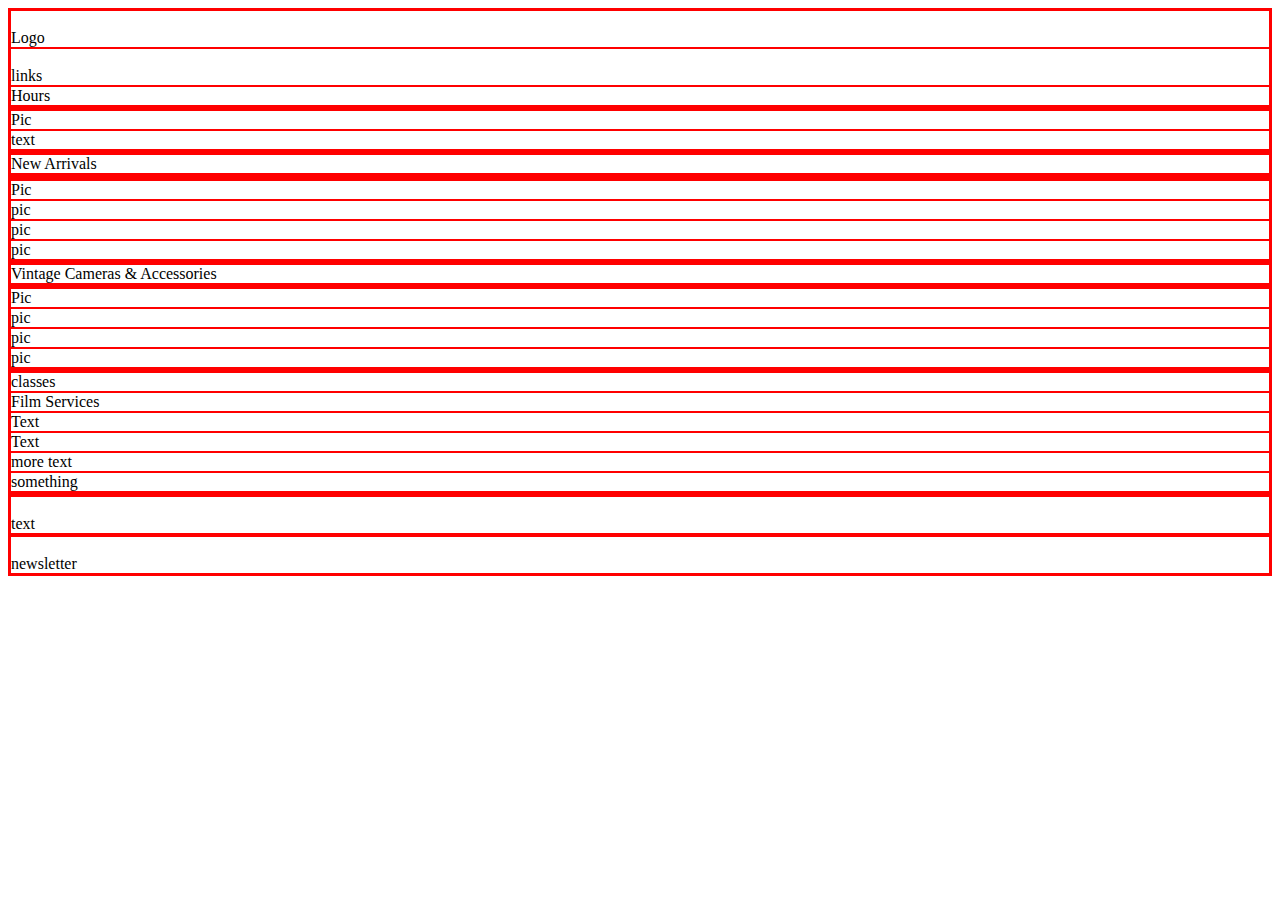
==== index.html @ b57c2940 "updated" ====
<!DOCTYPE html>
<html>
  <head>
    <style>
    body div {border:1px solid red}
    </style>
    <title>Your Page Title</title>
    <link href="https://cdn.jsdelivr.net/npm/bootstrap@5.1.3/dist/css/bootstrap.min.css" rel="stylesheet" integrity="sha384-1BmE4kWBq78iYhFldvKuhfTAU6auU8tT94WrHftjDbrCEXSU1oBoqyl2QvZ6jIW3" crossorigin="anonymous">

    <!-- links to style sheets, google fonts, etc. go here -->
<!-- ctrl ? to make comments -->

  </head>
  <body>

    <div class="container-fluid">
      <div class="row">
        <div class="col-md-2 border">
          <br>Logo</br>
        </div>
        <div class="col-md-8 border">
          <br>links</br>
        </div>
        <div class="col-md-2 border">
          Hours
        </div>
      </div>
    </div>


    <div class="container">
      <div class="row">
        <div class="col-md-6 border">
          Pic
        </div>
        <div class="col-md-3 border offset-md-1">
          text
        </div>
      </div>
    </div>


    <div class="container">
      <div class="row">
        <div class="col-md-12 border"> New Arrivals
        </div>
      </div>
    </div>


    <div class="container">
      <div class="row">
        <div class="col-md-4 border">
        </div>
        <div class="col-md-2 border"> Pic
        </div>
        <div class="col-md-2 border offset-md-1">
          pic
        </div>
        <div class="col-md-2 border offset-md-1">
          pic
        </div>
      <div class="col-md-2 border offset-md-1">
          pic
        </div>
      </div>
    </div>


    <div class="container">
          <div class="row">
            <div class="col-md-12 border"> Vintage Cameras & Accessories
        </div>
      </div>
    </div>


    <div class="container">
      <div class="row">
        <div class="col-md-2 border"> Pic
            </div>
        <div class="col-md-2 border offset-md-1"> pic
            </div>
        <div class="col-md-2 border offset-md-1"> pic
            </div>
        <div class="col-md-2 border offset-md-1"> pic
            </div>
          </div>
        </div>

<div class="container">
<div class="row">
      <div class="col-sm-6 col-md-5 col-lg-6 border">classes</div>
      <div class="col-sm-6 col-md-5 offset-md-2 col-lg-6 offset-lg-0 border">Film Services</div>
      <div class="col-sm-6 col-md-5 col-lg-6 border">Text</div>
      <div class="col-sm-6 col-md-5 offset-md-2 col-lg-6 offset-lg-0 border">Text</div>
      <div class="col-sm-6 col-md-5 col-lg-6 border">more text</div>
      <div class="col-sm-6 col-md-5 offset-md-2 col-lg-6 offset-lg-0 border">something</div>
      </div>
    </div>


    <div class="container-fluid">
      <div class="row">
        <div class="col-md-2 border">
          <br>text</br>
            </div>
          <div class="col-md-8 border">
          </div>
          <div class="col-md-2 border">
            <br>newsletter</br>
          </div>
        </div>
      </div>







    <script src="https://cdn.jsdelivr.net/npm/bootstrap@5.1.3/dist/js/bootstrap.bundle.min.js" integrity="sha384-ka7Sk0Gln4gmtz2MlQnikT1wXgYsOg+OMhuP+IlRH9sENBO0LRn5q+8nbTov4+1p" crossorigin="anonymous"></script>
  </body>
</html>
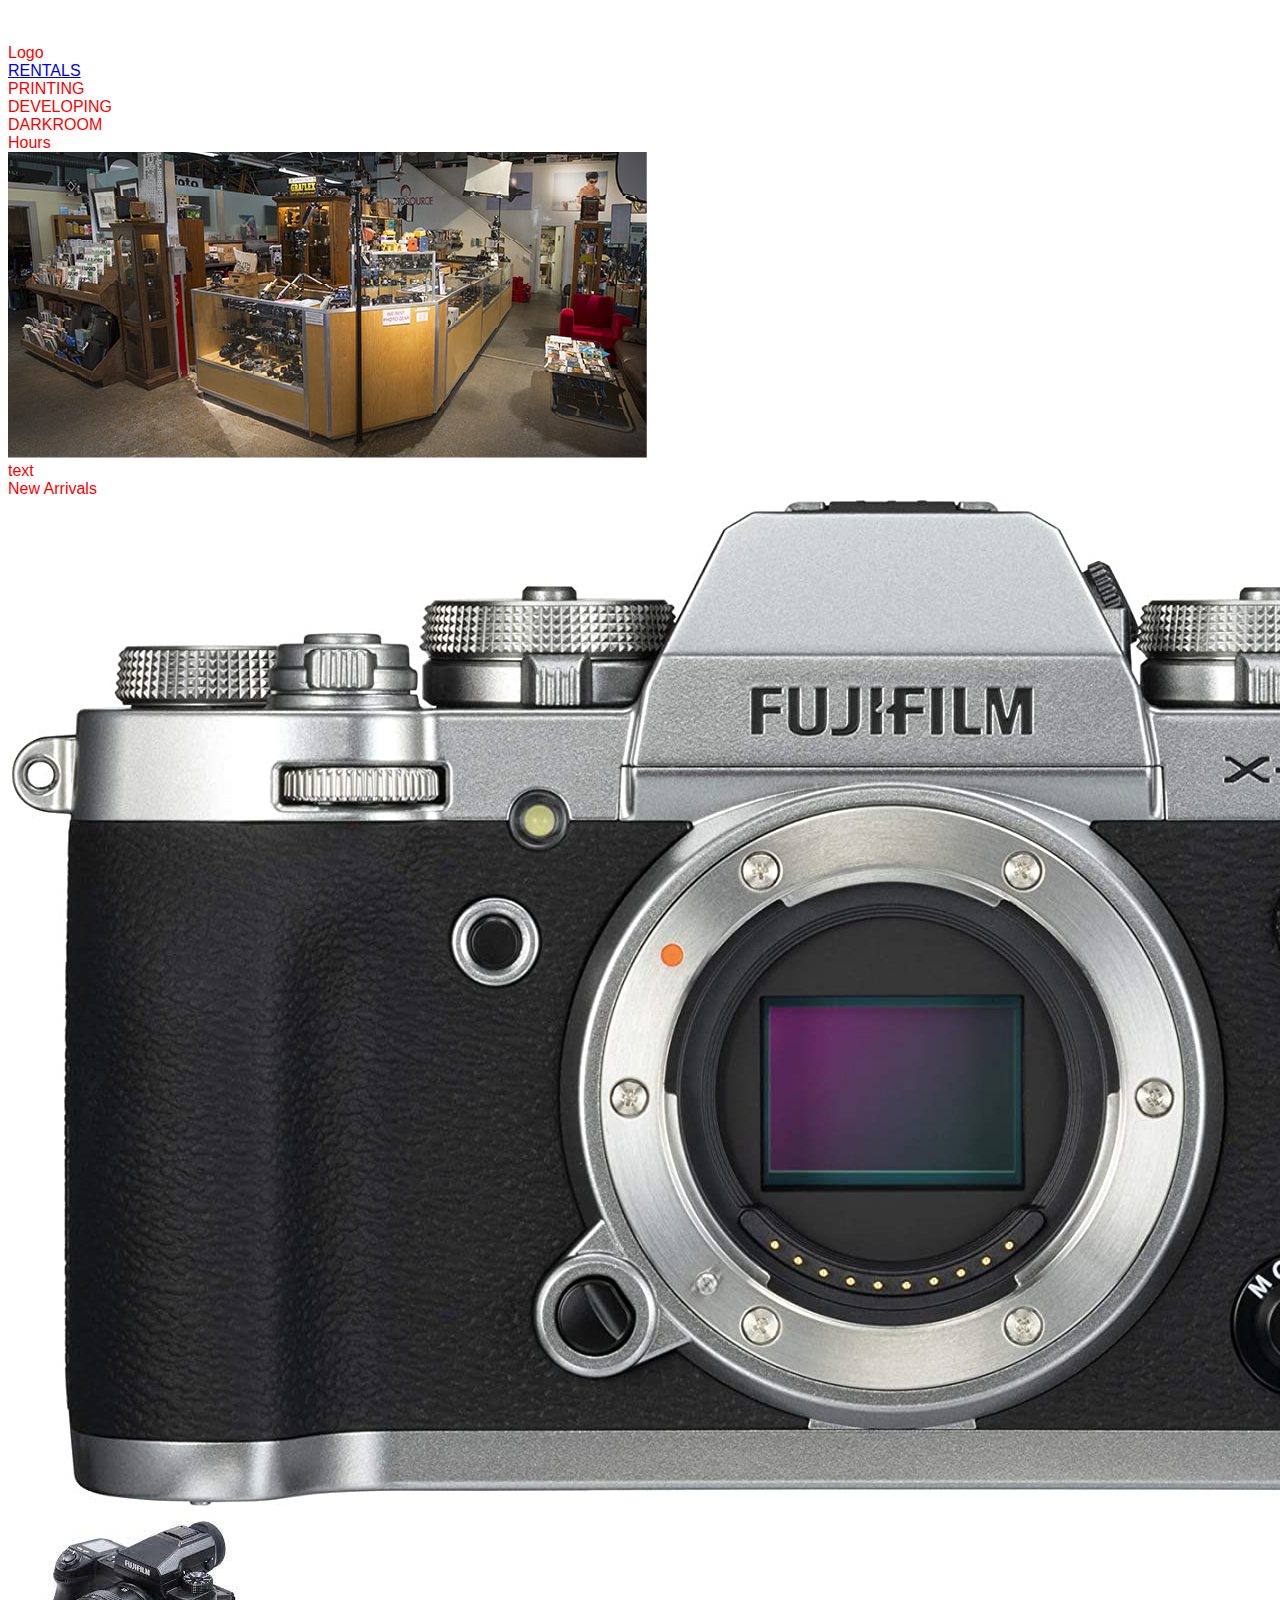
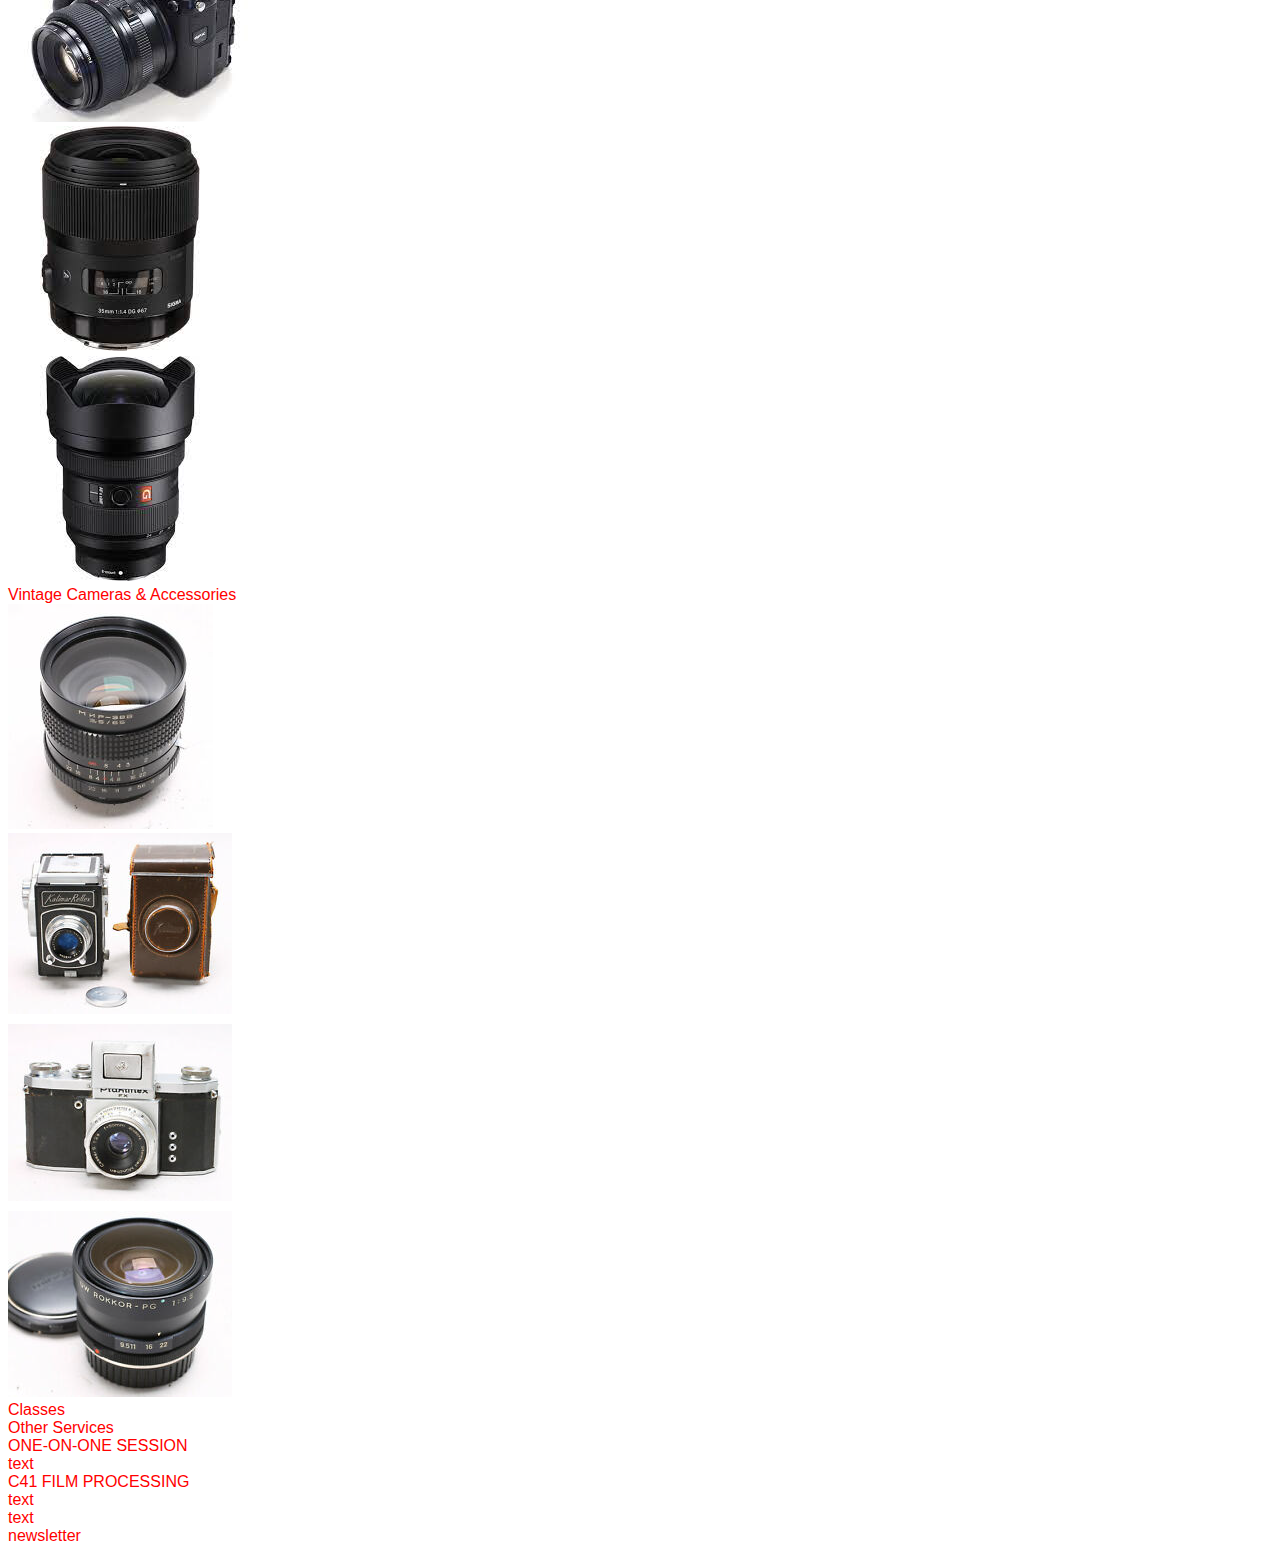
==== commit fe34fc37: "image link" ====
--- a/index.html
+++ b/index.html
@@ -1,117 +1,188 @@
 <!DOCTYPE html>
+
+
 <html>
+
+
   <head>
-    <style>
-    body div {border:1px solid red}
-    </style>
-    <title>Your Page Title</title>
+
+
+    <title>Photosource</title>
+
+
     <link href="https://cdn.jsdelivr.net/npm/bootstrap@5.1.3/dist/css/bootstrap.min.css" rel="stylesheet" integrity="sha384-1BmE4kWBq78iYhFldvKuhfTAU6auU8tT94WrHftjDbrCEXSU1oBoqyl2QvZ6jIW3" crossorigin="anonymous">
 
     <!-- links to style sheets, google fonts, etc. go here -->
 <!-- ctrl ? to make comments -->
 
+<link href="css/styles.css" type="text/css" rel="stylesheet">
+
+
+<style>
+/* body div {border:1px solid red} */
+</style>
+
+
   </head>
+
+
   <body>
 
-    <div class="container-fluid">
-      <div class="row">
-        <div class="col-md-2 border">
-          <br>Logo</br>
-        </div>
-        <div class="col-md-8 border">
-          <br>links</br>
-        </div>
-        <div class="col-md-2 border">
-          Hours
-        </div>
-      </div>
+
+<div class="container-fluid">
+  <div class="row">
+    <div class="col-sm-3 border bg-light">
+      Logo
     </div>
+    <div class="col-sm-2 border bg-light">
+        <a href="page2.html">RENTALS</a>
+    </div>
+    <div class="col-sm-2 border bg-light">
+      PRINTING
+    </div>
+    <div class="col-sm-2 border bg-light">
+      DEVELOPING
+    </div>
+    <div class="col-sm-2 border bg-light">
+      DARKROOM
+    </div>
+    <div class="col-sm-1 border bg-light">
+      Hours
+    </div>
+  </div>
+</div>
 
 
-    <div class="container">
-      <div class="row">
-        <div class="col-md-6 border">
-          Pic
-        </div>
-        <div class="col-md-3 border offset-md-1">
-          text
-        </div>
-      </div>
+<div class="container">
+  <div class="row">
+    <div class="col-sm-6 border bg-light">
+      <img src="images/interior_2020.png"
+           class="img-fluid"
+           alt="interior"
+           title="the interior of photosource"/>
     </div>
+    <div class="col-sm-3 border offset-md-1 bg-light">
+      text
+    </div>
+  </div>
+</div>
 
 
-    <div class="container">
-      <div class="row">
-        <div class="col-md-12 border"> New Arrivals
-        </div>
-      </div>
+<div class="container">
+  <div class="row">
+    <div class="col-sm-12 border bg-light">
+      New Arrivals
     </div>
+  </div>
+</div>
 
 
-    <div class="container">
-      <div class="row">
-        <div class="col-md-4 border">
-        </div>
-        <div class="col-md-2 border"> Pic
-        </div>
-        <div class="col-md-2 border offset-md-1">
-          pic
-        </div>
-        <div class="col-md-2 border offset-md-1">
-          pic
-        </div>
-      <div class="col-md-2 border offset-md-1">
-          pic
-        </div>
-      </div>
+<div class="container">
+  <div class="row justify-content-evenly">
+    <div class="col-sm-2 border bg-light">
+      <img src="images/fujixt3body.png"
+           class="img-fluid"
+           alt="fluji film x-t3 body camera"
+           title="fiju film x-t3 body camera"/>
     </div>
+    <div class="col-sm-2 border bg-light">
+      <img src="images/fujigfx50s.png"
+           class="img-fluid"
+           alt="fluji film gfx 50s camera"
+           title="fluji film gfx 50s camera"/>
+    </div>
+    <div class="col-sm-2 border bg-light">
+      <img src="images/sigmalens.png"
+           class="img-fluid"
+           alt="sigma 35 milimeter 1.4 art lens "
+           title="sigma 35mm 1.4 art lens"/>
+    </div>
+  <div class="col-sm-2 border bg-light">
+      <img src="images/sonyfe.png"
+           class="img-fluid"
+           alt="sony FE 12 to 24 milimeter lens"
+           title="sony FE 12-24mm f2.8"/>
+    </div>
+  </div>
+</div>
 
 
-    <div class="container">
-          <div class="row">
-            <div class="col-md-12 border"> Vintage Cameras & Accessories
-        </div>
-      </div>
+<div class="container">
+      <div class="row">
+        <div class="col-sm-12 border bg-light">
+          Vintage Cameras & Accessories
     </div>
+  </div>
+</div>
 
 
-    <div class="container">
-      <div class="row">
-        <div class="col-md-2 border"> Pic
-            </div>
-        <div class="col-md-2 border offset-md-1"> pic
-            </div>
-        <div class="col-md-2 border offset-md-1"> pic
-            </div>
-        <div class="col-md-2 border offset-md-1"> pic
-            </div>
-          </div>
-        </div>
+<div class="container">
+  <div class="row justify-content-evenly">
+    <div class="col-sm-2 border bg-light">
+      <img src="images/mir65mmlens.png"
+           class="img-fluid"
+           alt="mir 65 milimeter lens"
+           title="mir 65mm lens"/>
+    </div>
+    <div class="col-sm-2 border bg-light">
+      <img src="images/fujitakalimar.png"
+           class="img-fluid"
+           alt="fujita 66 kalimar reflex medium format camera"
+           title="fujita kalimar"/>
+    </div>
+    <div class="col-sm-2 border bg-light">
+      <img src="images/praktiflex.png"
+           class="img-fluid"
+           alt="praktiflex fx 35 milimeter slr film camera"
+           title="praktiflex 35mm camera"/>
+    </div>
+    <div class="col-sm-2 border bg-light">
+      <img src="images/minoltarokkorlens.png"
+           class="img-fluid"
+           alt="minolta UW rokkor 18 milimeter fisheye lens"
+           title="milonta rokkor 18mm fisheye lens"/>
+    </div>
+  </div>
+</div>
+
 
 <div class="container">
-<div class="row">
-      <div class="col-sm-6 col-md-5 col-lg-6 border">classes</div>
-      <div class="col-sm-6 col-md-5 offset-md-2 col-lg-6 offset-lg-0 border">Film Services</div>
-      <div class="col-sm-6 col-md-5 col-lg-6 border">Text</div>
-      <div class="col-sm-6 col-md-5 offset-md-2 col-lg-6 offset-lg-0 border">Text</div>
-      <div class="col-sm-6 col-md-5 col-lg-6 border">more text</div>
-      <div class="col-sm-6 col-md-5 offset-md-2 col-lg-6 offset-lg-0 border">something</div>
-      </div>
+  <div class="row justify-content-between">
+    <div class="col-sm-5 border bg-light">
+      Classes
     </div>
+    <div class="col-sm-5 border bg-light">
+      Other Services
+    </div>
+  </div>
+</div>
+
+<div class="container">
+  <div class="row justify-content-between">
+    <div class="col-sm-5 border bg-light">
+      ONE-ON-ONE SESSION<br>text
+    </div>
+    <div class="col-sm-5 border bg-light">
+      C41 FILM PROCESSING<br>text
+    </div>
+  </div>
+</div>
 
 
-    <div class="container-fluid">
-      <div class="row">
-        <div class="col-md-2 border">
-          <br>text</br>
-            </div>
-          <div class="col-md-8 border">
-          </div>
-          <div class="col-md-2 border">
-            <br>newsletter</br>
-          </div>
-        </div>
-      </div>
+
+
+<div class="container-fluid">
+  <div class="row">
+    <div class="col-sm-2 border bg-light">
+      text
+    </div>
+    <div class="col-sm-8 border bg-light">
+    </div>
+    <div class="col-sm-2 border bg-light">
+      newsletter
+    </div>
+  </div>
+</div>
 
 
 
--- a/css/styles.css
+++ b/css/styles.css
@@ -0,0 +1,10 @@
+body {
+  font-family: 'Arial', sans-serif;
+  background-color: white;
+  color: red;
+  text-align: left;
+  padding-top: 36px;
+  min-height: 1000px;
+}
+
+/* example comment syntax */
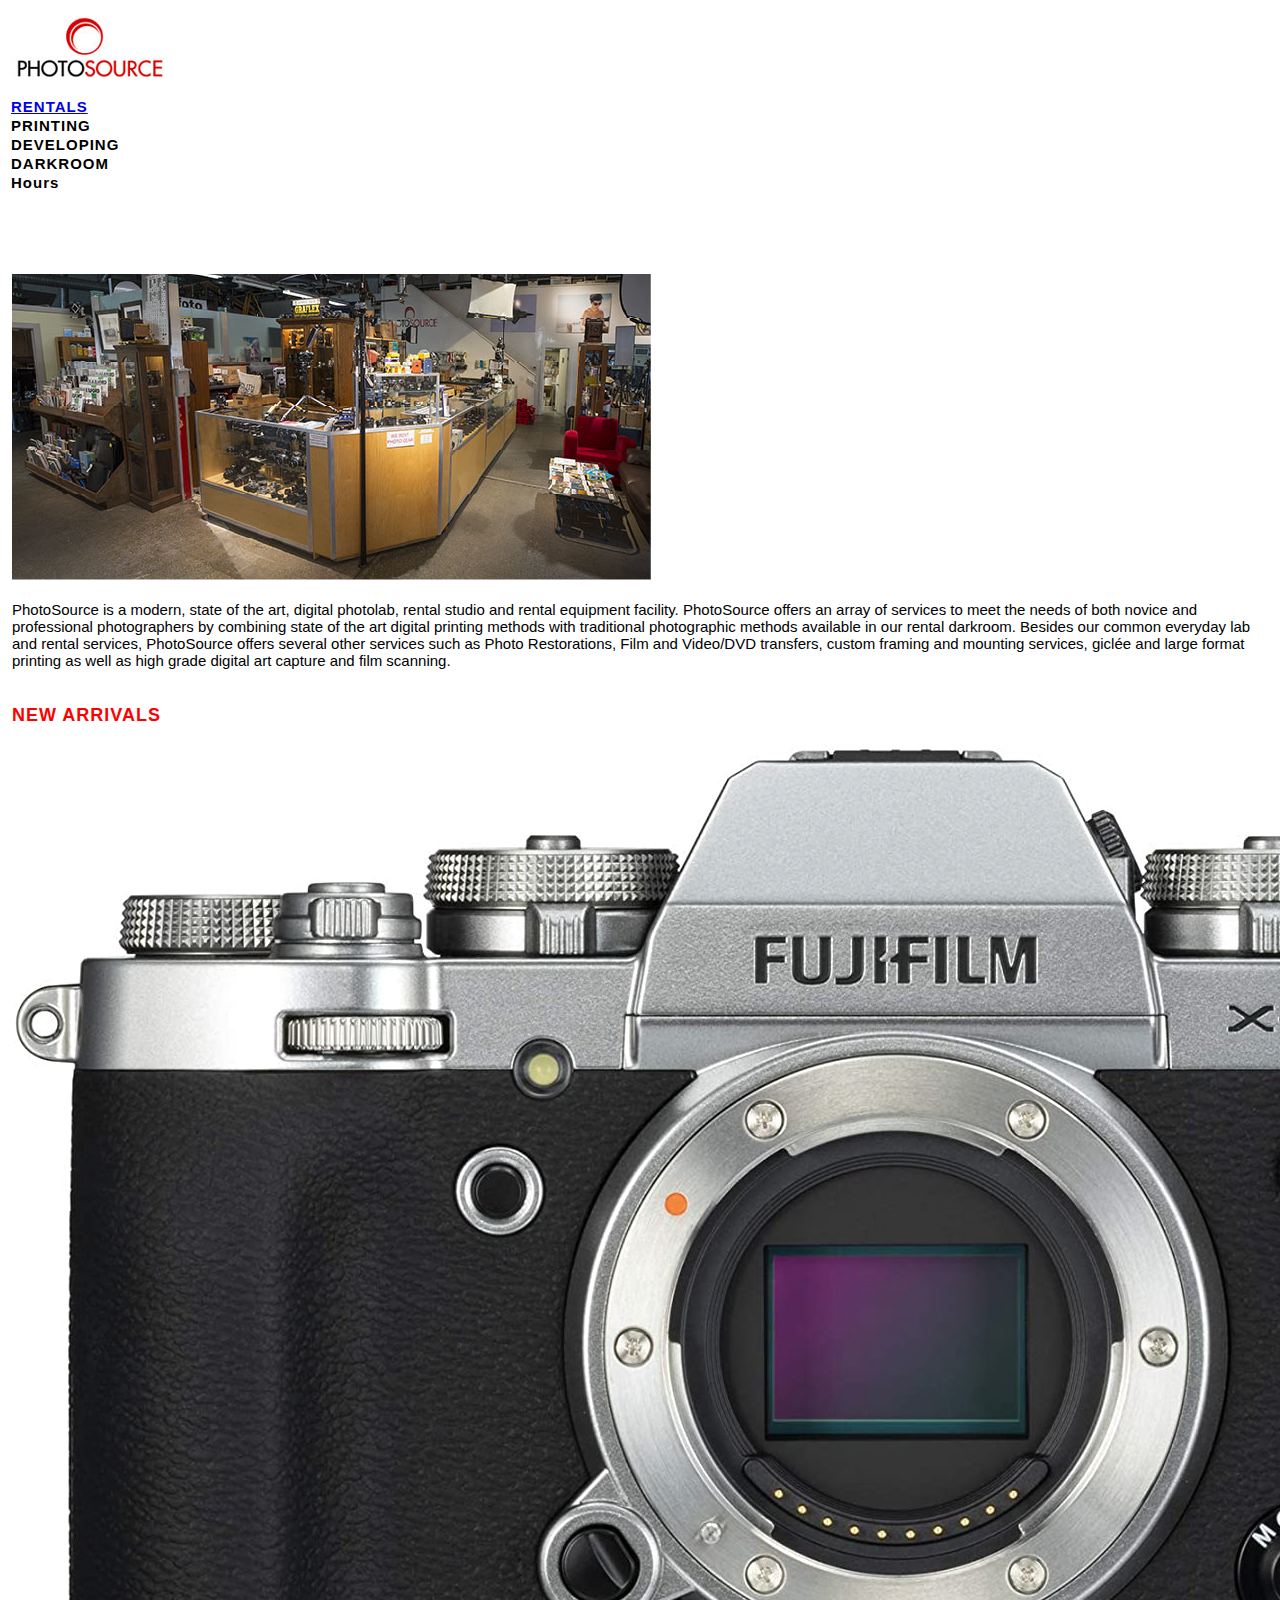
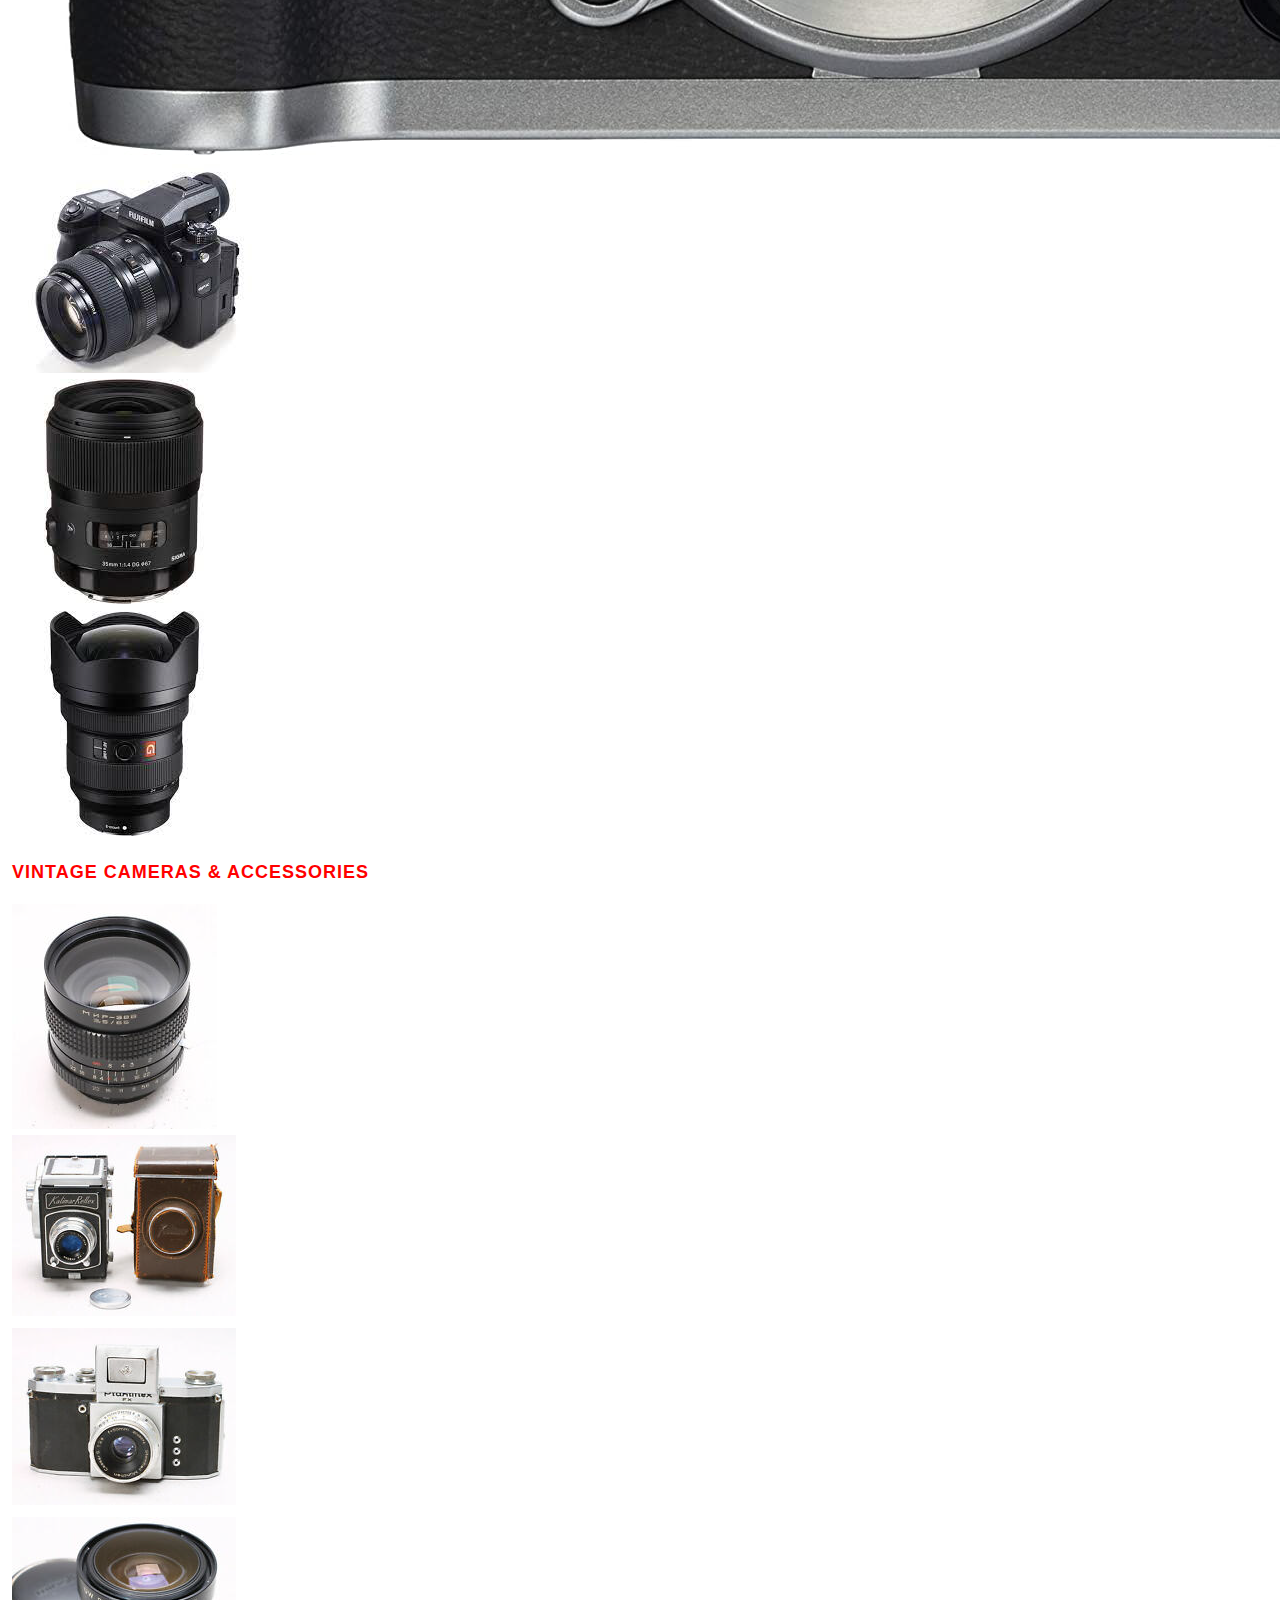
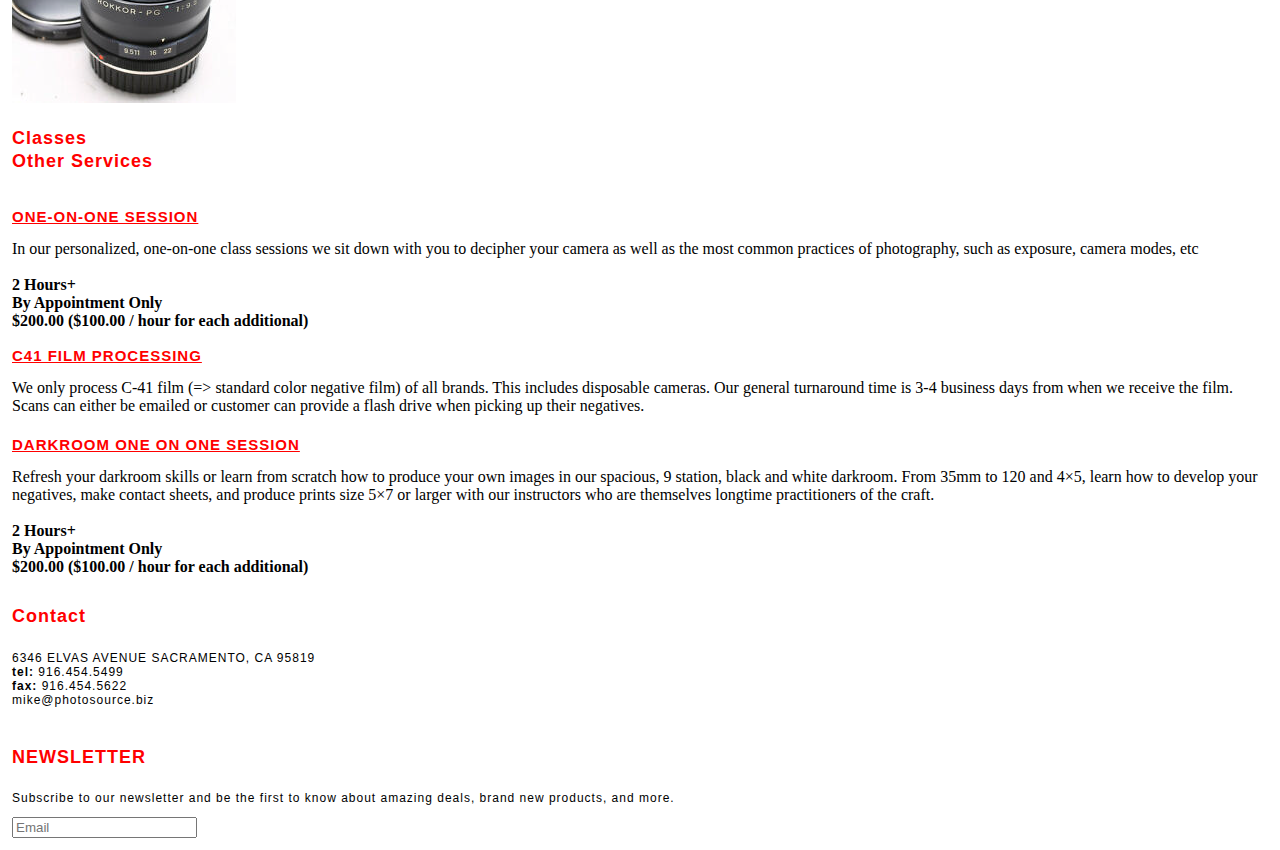
==== commit e7d61dcc: "may2" ====
--- a/index.html
+++ b/index.html
@@ -1,12 +1,8 @@
 <!DOCTYPE html>
 
 
-<html>
-
-
+<html lang="en">
   <head>
-
-
     <title>Photosource</title>
 
 
@@ -19,7 +15,8 @@
 
 
 <style>
-/* body div {border:1px solid red} */
+body div {border:1px solid white}
+
 </style>
 
 
@@ -29,52 +26,82 @@
   <body>
 
 
-<div class="container-fluid">
-  <div class="row">
-    <div class="col-sm-3 border bg-light">
-      Logo
-    </div>
-    <div class="col-sm-2 border bg-light">
-        <a href="page2.html">RENTALS</a>
-    </div>
-    <div class="col-sm-2 border bg-light">
+<div class="container">
+  <div class="row">
+    <div class="col-sm-3">
+      <img src="images/mark.png"
+      class="img-fluid rounded mx-auto d-block"
+      alt="photosource logo"
+      title="photosource logo"/>
+    </div>
+  </div>
+</div>
+
+
+<h1>
+<div class="container">
+  <div class="row justify-content-end">
+    <div class="col-sm-2">
+      <a href="page2.html">RENTALS</a>
+    </div>
+    <div class="col-sm-2">
       PRINTING
     </div>
-    <div class="col-sm-2 border bg-light">
+    <div class="col-sm-2">
       DEVELOPING
     </div>
-    <div class="col-sm-2 border bg-light">
-      DARKROOM
-    </div>
-    <div class="col-sm-1 border bg-light">
+    <div class="col-sm-2">
+        DARKROOM
+    </div>
+    <div class="col-sm-1">
       Hours
     </div>
-  </div>
-</div>
-
-
-<div class="container">
-  <div class="row">
-    <div class="col-sm-6 border bg-light">
+</h1>
+
+<div id=topred>
+  <div class="container">
+    <div class="row">
+      <div class="col-sm-12">
+      </div>
+    </div>
+  </div>
+</div>
+
+<div id=topgray>
+  <div class="container">
+    <div class="row">
+      <div class="col-sm-12">
+      </div>
+    </div>
+  </div>
+</div>
+
+<div id=image>
+<div class="container">
+  <div class="row">
+    <div class="col-sm-6">
       <img src="images/interior_2020.png"
            class="img-fluid"
            alt="interior"
            title="the interior of photosource"/>
     </div>
-    <div class="col-sm-3 border offset-md-1 bg-light">
-      text
-    </div>
-  </div>
-</div>
-
-
+    <div class="col-sm-3 offset-md-1">
+      <p class="bodyp">PhotoSource is a modern, state of the art, digital photolab, rental studio and rental equipment facility. PhotoSource offers an array of services to meet the needs of both novice and professional photographers by combining state of the art digital printing methods with traditional photographic methods available in our rental darkroom. Besides our common everyday lab and rental services, PhotoSource offers several other services such as Photo Restorations, Film and Video/DVD transfers, custom framing and mounting services, giclée and large format printing as well as high grade digital art capture and film scanning.</p>
+    </div>
+  </div>
+</div>
+
+
+
+<h2>
 <div class="container">
   <div class="row">
     <div class="col-sm-12 border bg-light">
-      New Arrivals
-    </div>
-  </div>
-</div>
+      NEW ARRIVALS
+    </div>
+  </div>
+</div>
+</h2>
 
 
 <div class="container">
@@ -106,15 +133,15 @@
   </div>
 </div>
 
-
+<h2>
 <div class="container">
       <div class="row">
         <div class="col-sm-12 border bg-light">
-          Vintage Cameras & Accessories
-    </div>
-  </div>
-</div>
-
+          VINTAGE CAMERAS & ACCESSORIES
+    </div>
+  </div>
+</div>
+</h2>
 
 <div class="container">
   <div class="row justify-content-evenly">
@@ -145,7 +172,7 @@
   </div>
 </div>
 
-
+<h2>
 <div class="container">
   <div class="row justify-content-between">
     <div class="col-sm-5 border bg-light">
@@ -156,34 +183,52 @@
     </div>
   </div>
 </div>
+</h2>
 
 <div class="container">
   <div class="row justify-content-between">
     <div class="col-sm-5 border bg-light">
-      ONE-ON-ONE SESSION<br>text
-    </div>
-    <div class="col-sm-5 border bg-light">
-      C41 FILM PROCESSING<br>text
-    </div>
-  </div>
-</div>
-
-
-
-
-<div class="container-fluid">
-  <div class="row">
-    <div class="col-sm-2 border bg-light">
-      text
-    </div>
-    <div class="col-sm-8 border bg-light">
-    </div>
-    <div class="col-sm-2 border bg-light">
-      newsletter
-    </div>
-  </div>
-</div>
-
+      <h3><u>ONE-ON-ONE SESSION<br></u></h3>
+      In our personalized, one-on-one class sessions we sit down with you to decipher your camera as well as the most common practices of photography, such as exposure, camera modes, etc<br><br><b> 2 Hours+<br>By Appointment Only<br> $200.00 ($100.00 / hour for each additional)</b>
+    </div>
+    <div class="col-sm-5 border bg-light">
+      <h3><u>C41 FILM PROCESSING<br></u></h3>
+      We only process C-41 film (=> standard color negative film) of all brands. This includes disposable cameras. Our general turnaround time is 3-4 business days from when we receive the film. Scans can either be emailed or customer can provide a flash drive when picking up their negatives.
+    </div>
+  </div>
+</div>
+
+
+<div class="container">
+  <div class="row justify-content-between">
+    <div class="col-sm-5 border bg-light">
+      <h3><u>DARKROOM ONE ON ONE SESSION<br></u></h3>
+      Refresh your darkroom skills or learn from scratch how to produce your own images in our spacious, 9 station, black and white darkroom. From 35mm to 120 and 4×5, learn how to develop your negatives, make contact sheets, and produce prints size 5×7 or larger with our instructors who are themselves longtime practitioners of the craft.<br><br> <b>2 Hours+<br> By Appointment Only<br> $200.00 ($100.00 / hour for each additional)</b>
+    </div>
+  </div>
+</div>
+
+
+<div class="container">
+  <div class="row">
+    <div class="col-sm-4 border bg-light">
+      <h4><b>Contact<br></b></h4>
+      <p class="footer">6346 ELVAS AVENUE SACRAMENTO, CA 95819<br>
+        <b>tel:</b> 916.454.5499<br>
+        <b>fax:</b> 916.454.5622<br>
+        mike@photosource.biz<br></p>
+      </div>
+      <div class="col-sm-5 border bg-light">
+      </div>
+      <div class="col-sm-3 border bg-light">
+        <h4><b>NEWSLETTER<br></b></h4>
+        <p class="footer">Subscribe to our newsletter and be the first to know about amazing deals, brand new products, and more.</p>
+        <form>
+          <input class="form-control" type="text" placeholder="Email" aria-label="Search">
+        </form>
+      </div>
+    </div>
+</div>
 
 
 
--- a/css/styles.css
+++ b/css/styles.css
@@ -1,10 +1,73 @@
-body {
-  font-family: 'Arial', sans-serif;
-  background-color: white;
-  color: red;
-  text-align: left;
-  padding-top: 36px;
-  min-height: 1000px;
+
+h1 {
+  font-family: "Arial";
+  font-weight: bold;
+  font-size: 15px;
+  letter-spacing: 1px;
 }
 
+.bodyp{
+font-family: "Arial";
+font-size: 15px
+}
+
+h2{
+  font-family: "Arial";
+  font-weight: bold;
+  font-size: 18px;
+  letter-spacing: 1px;
+  color: red;
+}
+
+h3{
+  font-family: "Arial";
+  color:red;
+  font-weight: bold;
+  font-size: 15px;
+  letter-spacing: 1px;
+  color: red;
+}
+
+h4{
+  font-family: "Arial";
+  color:red;
+  font-weight: bold;
+  font-size: 18px;
+  letter-spacing: 1px
+}
+
+.footer{
+  font-family: "Arial";
+  color:black;
+  font-size: 12px;
+  letter-spacing: 1px
+}
+
+.contact{
+  font-family: "Arial";
+  color:red;
+  font-size: 12px;
+  letter-spacing: 1px
+}
+
+h6{
+  font-family: "Arial";
+  color:red;
+  font-size: 30px;
+  letter-spacing: 1px
+}
+
+#topred{
+  background-color: red;
+}
+
+#topgray{
+  background-color: #C4C4C4;
+}
+
+#image{
+  padding-top: 50px
+}
+
+
 /* example comment syntax */
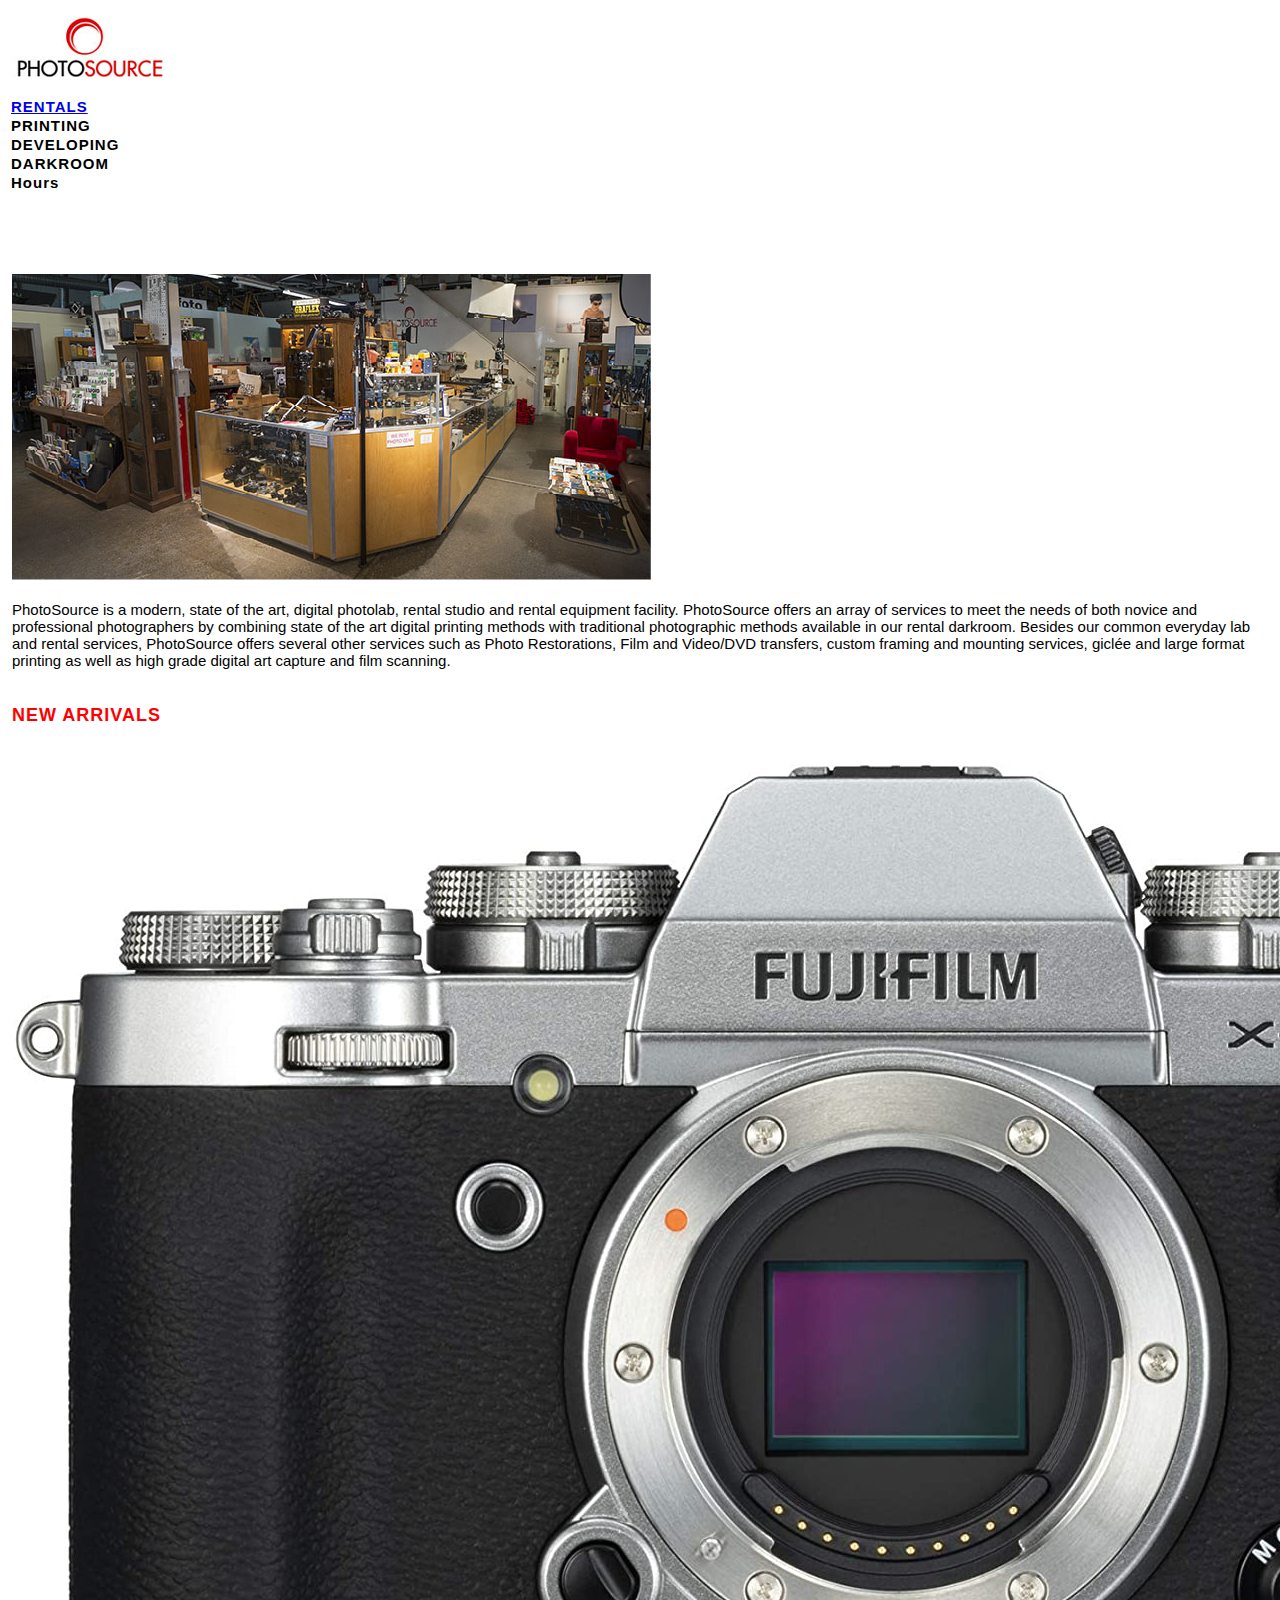
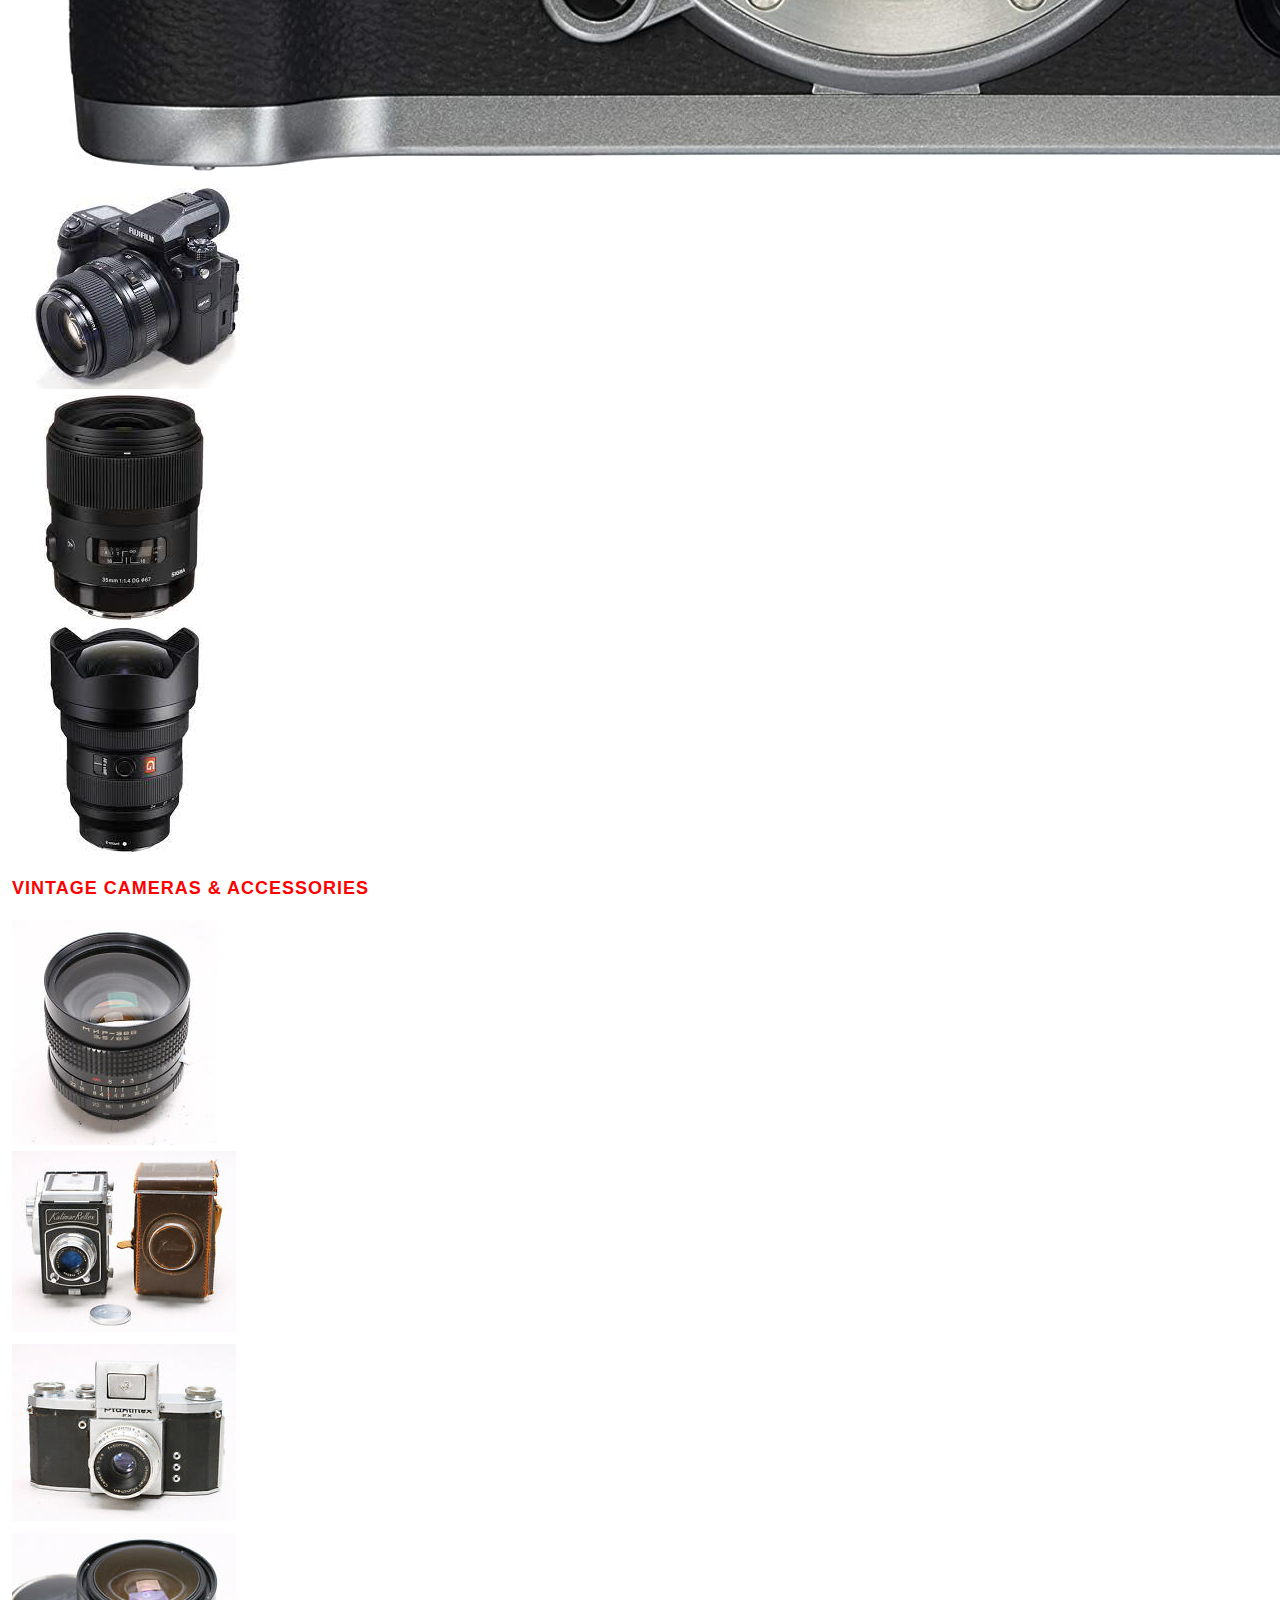
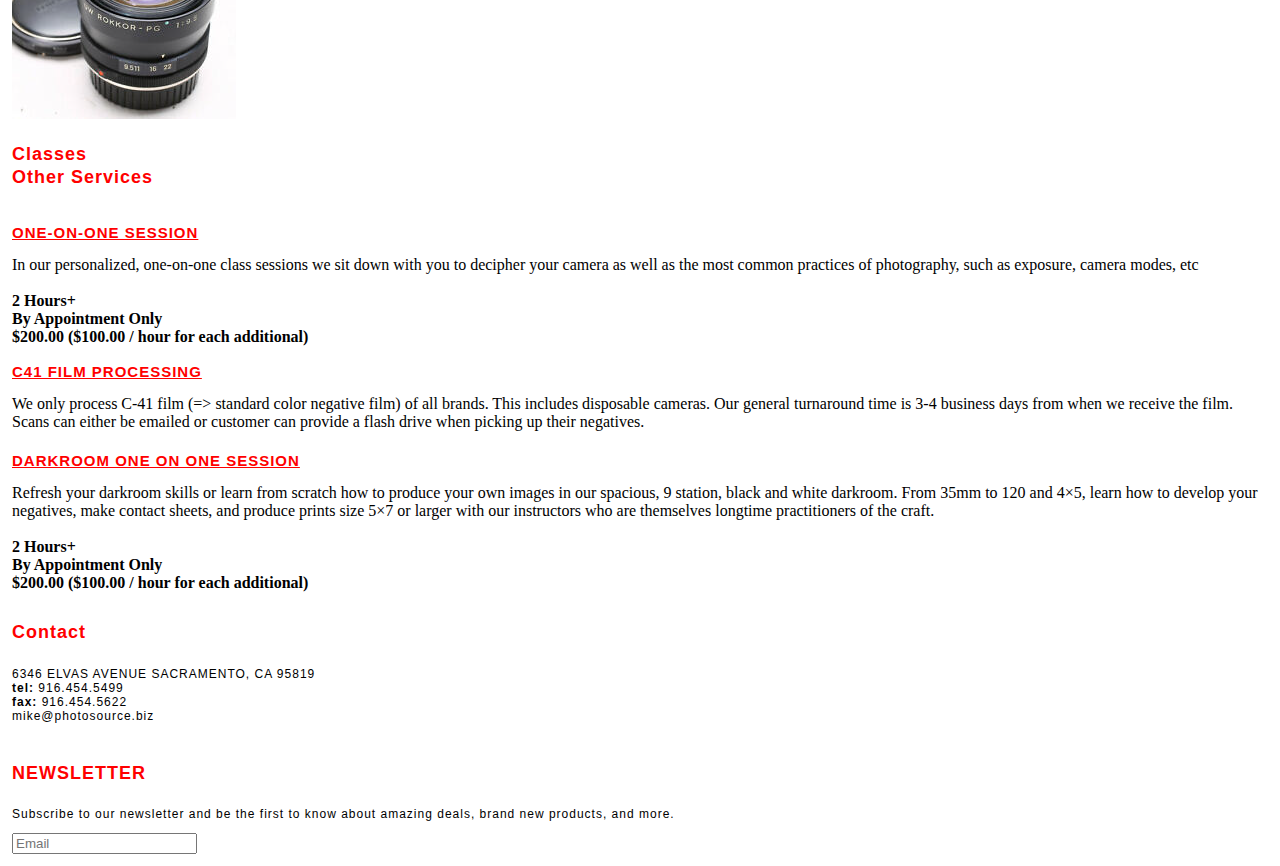
==== commit 42f11f9f: "Update index.html" ====
--- a/index.html
+++ b/index.html
@@ -103,6 +103,21 @@
 </div>
 </h2>
 
+<div id=topred></div>
+  <div class="container">
+    <div class="row">
+      <div class="col-sm-12">
+      </div>
+    </div>
+  </div>
+
+<div id=topgray></div>
+  <div class="container">
+    <div class="row">
+      <div class="col-sm-12">
+      </div>
+    </div>
+  </div>
 
 <div class="container">
   <div class="row justify-content-evenly">
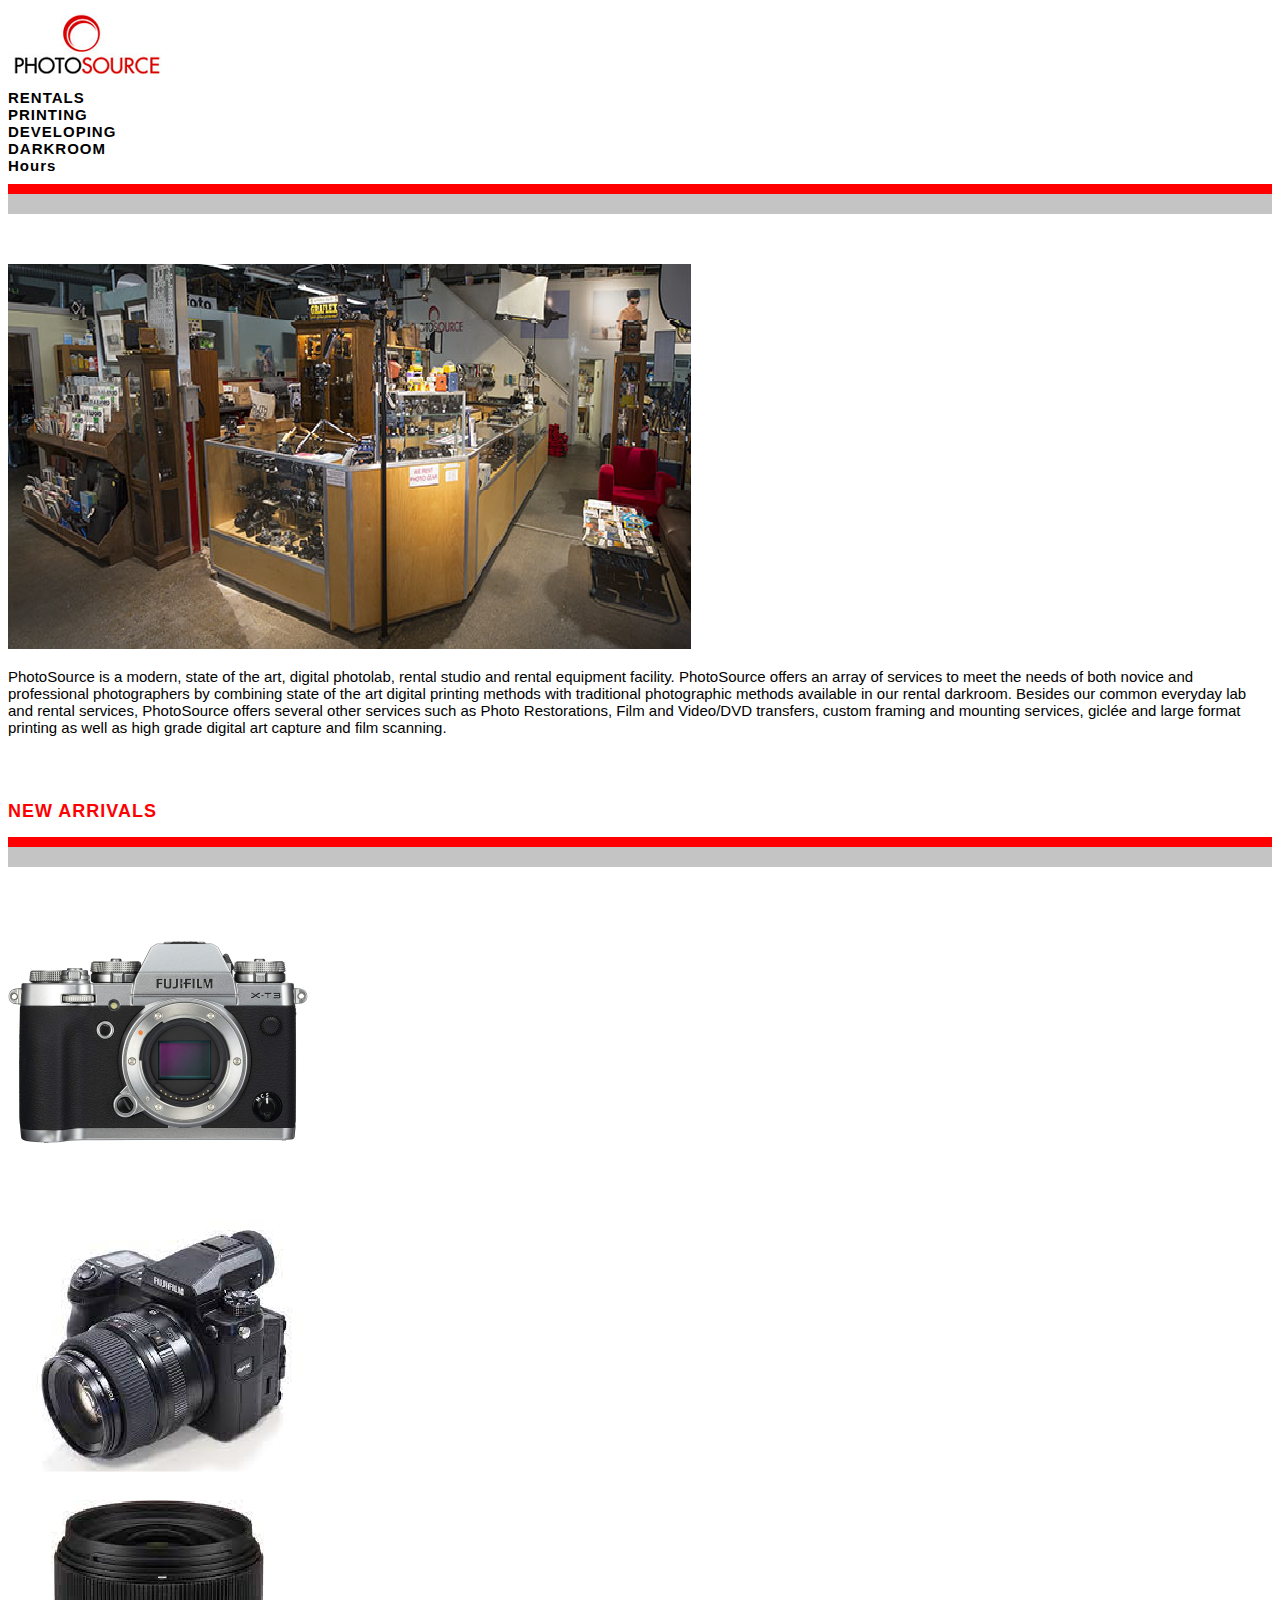
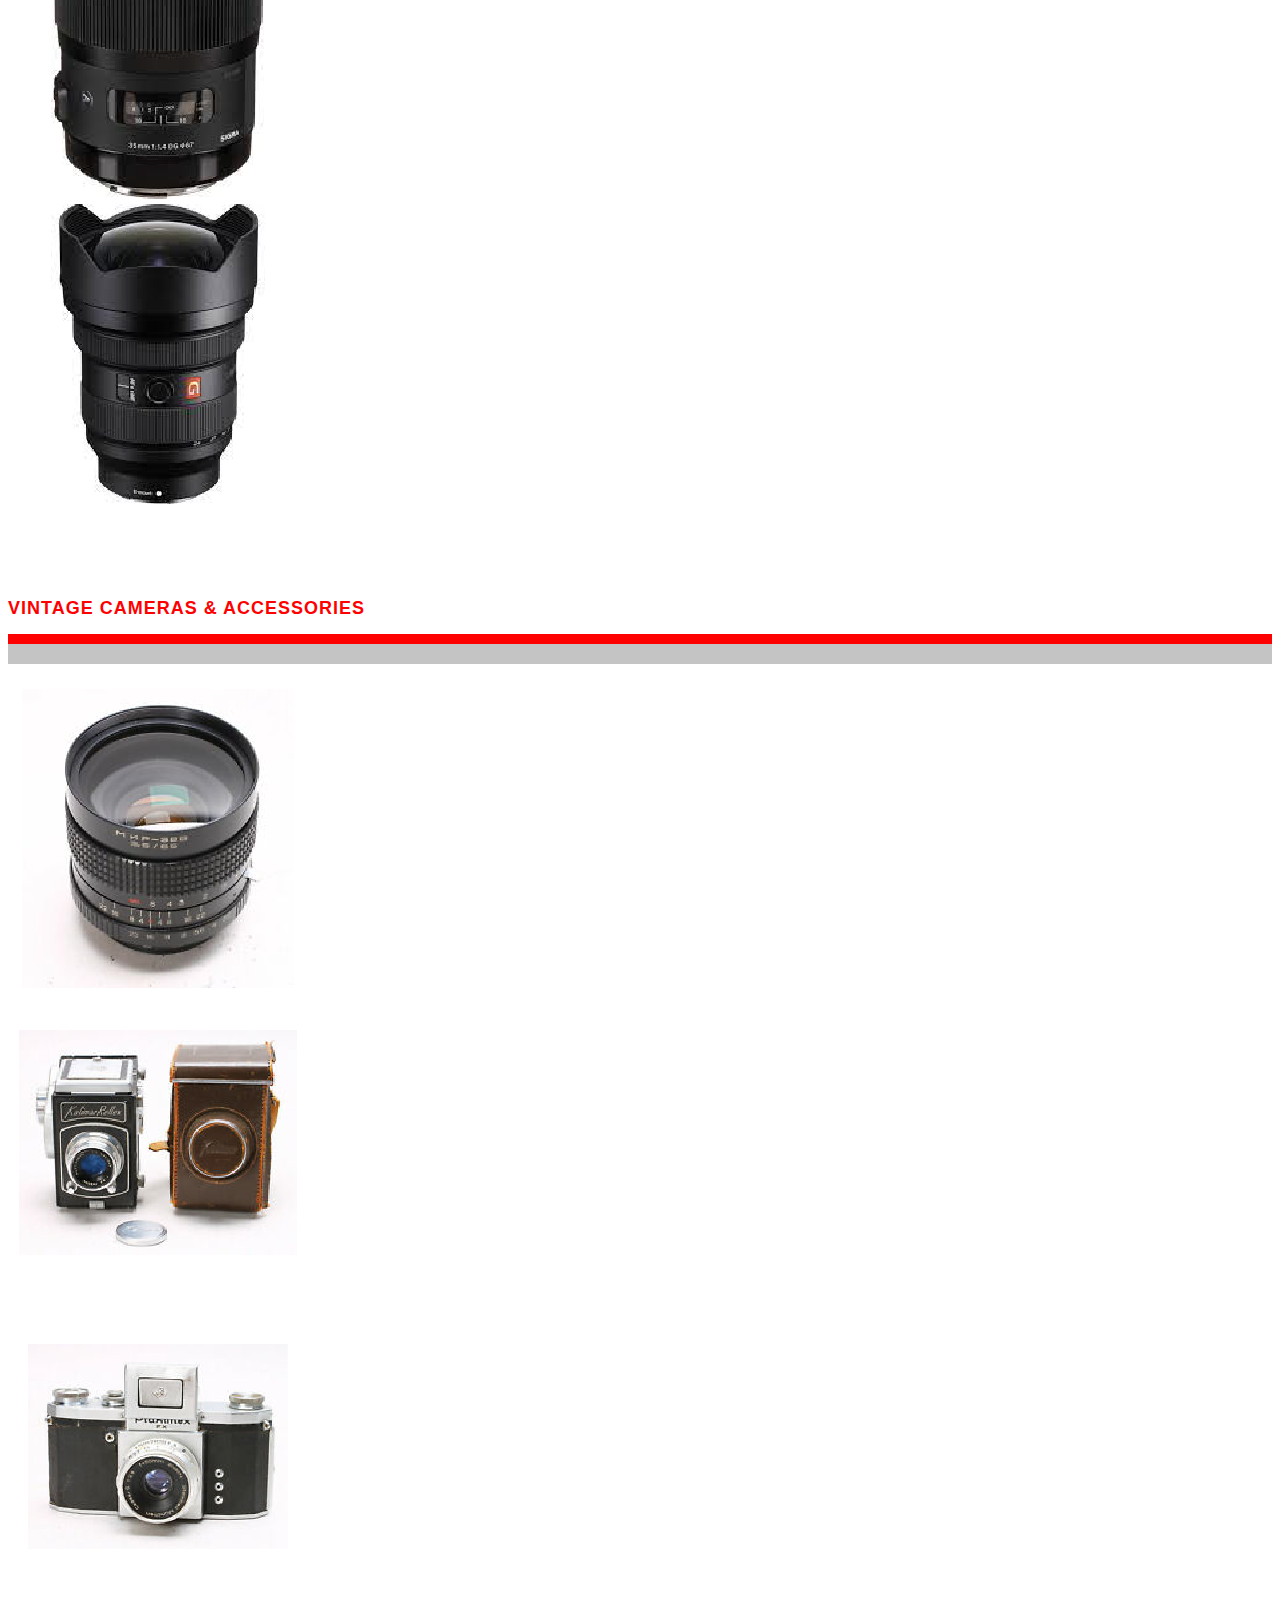
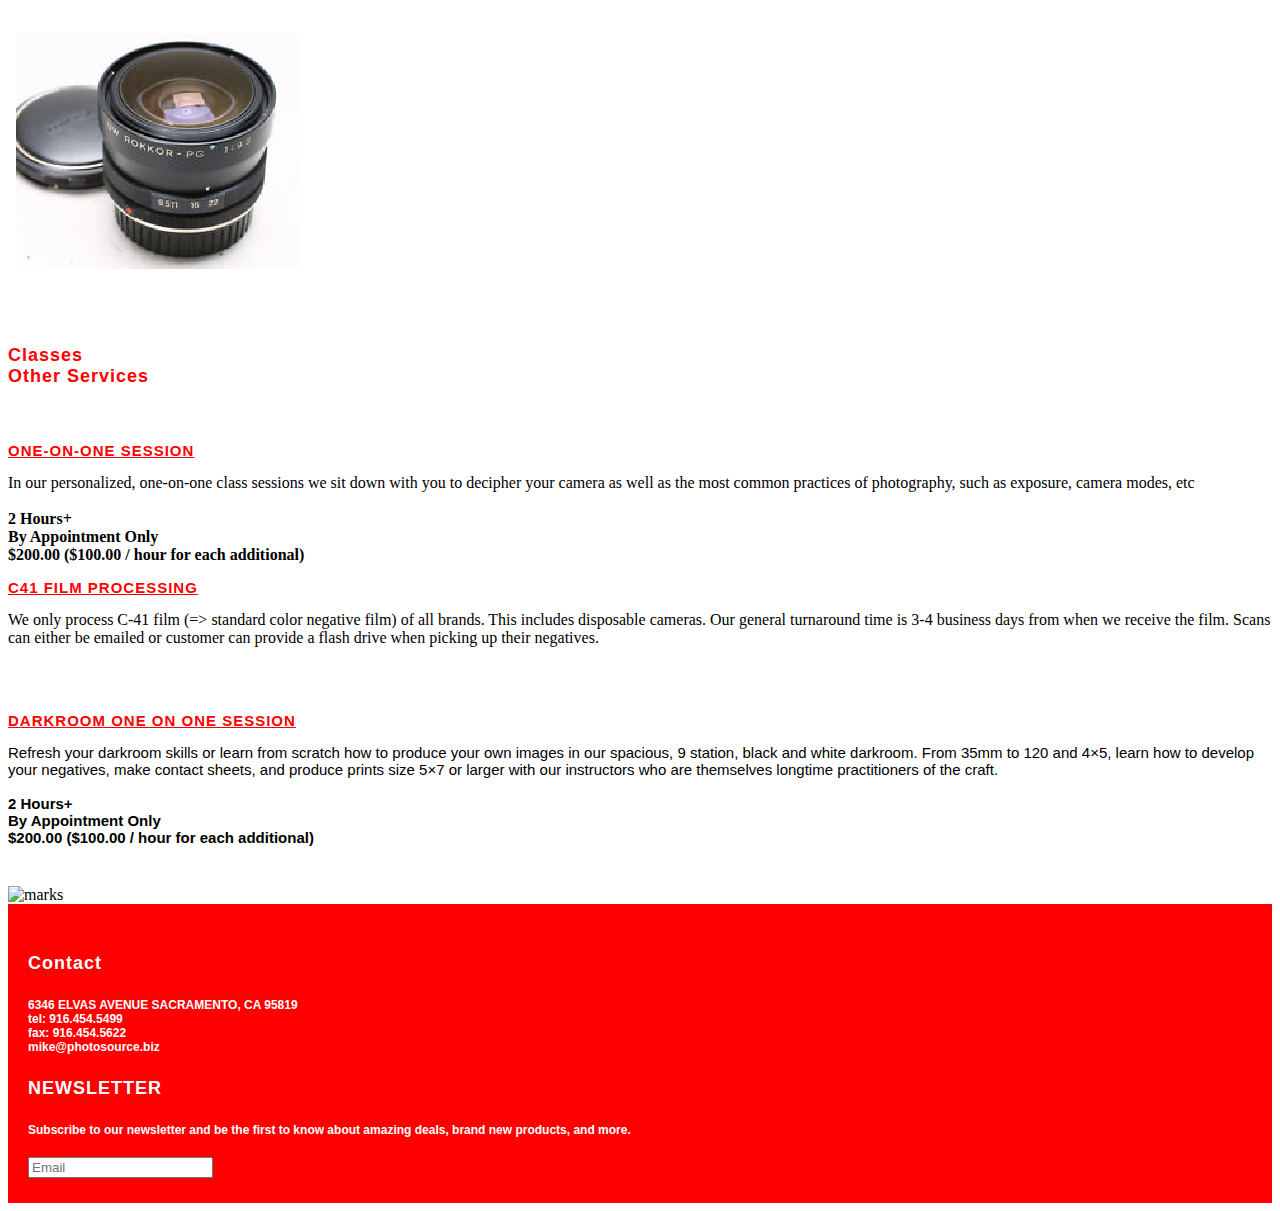
==== commit d8cf9bc2: "may4" ====
--- a/index.html
+++ b/index.html
@@ -1,29 +1,20 @@
 <!DOCTYPE html>
-
 
 <html lang="en">
   <head>
     <title>Photosource</title>
 
-
     <link href="https://cdn.jsdelivr.net/npm/bootstrap@5.1.3/dist/css/bootstrap.min.css" rel="stylesheet" integrity="sha384-1BmE4kWBq78iYhFldvKuhfTAU6auU8tT94WrHftjDbrCEXSU1oBoqyl2QvZ6jIW3" crossorigin="anonymous">
 
     <!-- links to style sheets, google fonts, etc. go here -->
-<!-- ctrl ? to make comments -->
 
 <link href="css/styles.css" type="text/css" rel="stylesheet">
 
-
 <style>
-body div {border:1px solid white}
-
+body div {border:1px solid none}
 </style>
-
-
-  </head>
-
-
-  <body>
+</head>
+<body>
 
 
 <div class="container">
@@ -58,6 +49,89 @@
     </div>
 </h1>
 
+<div id=topred></div>
+<div id=topgray></div>
+
+
+<div id=image>
+<div class="container">
+  <div class="row">
+    <div class="col-sm-6">
+      <img src="images/interior_2020.png"
+           class="img-fluid"
+           alt="interior"
+           title="the interior of photosource"/>
+    </div>
+    <div class="col-sm-3 offset-md-1">
+      <p class="bodyp">PhotoSource is a modern, state of the art, digital photolab, rental studio and rental equipment facility. PhotoSource offers an array of services to meet the needs of both novice and professional photographers by combining state of the art digital printing methods with traditional photographic methods available in our rental darkroom. Besides our common everyday lab and rental services, PhotoSource offers several other services such as Photo Restorations, Film and Video/DVD transfers, custom framing and mounting services, giclée and large format printing as well as high grade digital art capture and film scanning.</p>
+    </div>
+  </div>
+</div>
+
+
+
+<h2>
+<div class="container">
+  <div class="row">
+    <div class="col-sm-12">
+      <div id=padding3>
+      NEW ARRIVALS
+    </div>
+  </div>
+</div>
+</div>
+</h2>
+
+
+<div id="topred"></div>
+<div id="topgray"></div>
+
+
+
+<div class="container">
+  <div id=padding1>
+  <div class="row justify-content-evenly">
+    <div class="col-sm-2 border bg-light">
+      <img src="images/fujixt3body.png"
+           class="img-fluid"
+           alt="fluji film x-t3 body camera"
+           title="fiju film x-t3 body camera"/>
+    </div>
+    <div class="col-sm-2 border bg-light">
+      <img src="images/fujigfx50s.png"
+           class="img-fluid"
+           alt="fluji film gfx 50s camera"
+           title="fluji film gfx 50s camera"/>
+    </div>
+    <div class="col-sm-2 border bg-light">
+      <img src="images/sigmalens.png"
+           class="img-fluid"
+           alt="sigma 35 milimeter 1.4 art lens "
+           title="sigma 35mm 1.4 art lens"/>
+    </div>
+  <div class="col-sm-2 border bg-light">
+      <img src="images/sonyfe.png"
+           class="img-fluid"
+           alt="sony FE 12 to 24 milimeter lens"
+           title="sony FE 12-24mm f2.8"/>
+    </div>
+  </div>
+</div>
+</div>
+
+<h2>
+<div class="container">
+      <div class="row">
+        <div id=padding3>
+        <div class="col-sm-12">
+          VINTAGE CAMERAS & ACCESSORIES
+    </div>
+  </div>
+</div>
+</div>
+</h2>
+
+
 <div id=topred>
   <div class="container">
     <div class="row">
@@ -76,89 +150,9 @@
   </div>
 </div>
 
-<div id=image>
-<div class="container">
-  <div class="row">
-    <div class="col-sm-6">
-      <img src="images/interior_2020.png"
-           class="img-fluid"
-           alt="interior"
-           title="the interior of photosource"/>
-    </div>
-    <div class="col-sm-3 offset-md-1">
-      <p class="bodyp">PhotoSource is a modern, state of the art, digital photolab, rental studio and rental equipment facility. PhotoSource offers an array of services to meet the needs of both novice and professional photographers by combining state of the art digital printing methods with traditional photographic methods available in our rental darkroom. Besides our common everyday lab and rental services, PhotoSource offers several other services such as Photo Restorations, Film and Video/DVD transfers, custom framing and mounting services, giclée and large format printing as well as high grade digital art capture and film scanning.</p>
-    </div>
-  </div>
-</div>
-
-
-
-<h2>
-<div class="container">
-  <div class="row">
-    <div class="col-sm-12 border bg-light">
-      NEW ARRIVALS
-    </div>
-  </div>
-</div>
-</h2>
-
-<div id=topred></div>
-  <div class="container">
-    <div class="row">
-      <div class="col-sm-12">
-      </div>
-    </div>
-  </div>
-
-<div id=topgray></div>
-  <div class="container">
-    <div class="row">
-      <div class="col-sm-12">
-      </div>
-    </div>
-  </div>
-
-<div class="container">
-  <div class="row justify-content-evenly">
-    <div class="col-sm-2 border bg-light">
-      <img src="images/fujixt3body.png"
-           class="img-fluid"
-           alt="fluji film x-t3 body camera"
-           title="fiju film x-t3 body camera"/>
-    </div>
-    <div class="col-sm-2 border bg-light">
-      <img src="images/fujigfx50s.png"
-           class="img-fluid"
-           alt="fluji film gfx 50s camera"
-           title="fluji film gfx 50s camera"/>
-    </div>
-    <div class="col-sm-2 border bg-light">
-      <img src="images/sigmalens.png"
-           class="img-fluid"
-           alt="sigma 35 milimeter 1.4 art lens "
-           title="sigma 35mm 1.4 art lens"/>
-    </div>
-  <div class="col-sm-2 border bg-light">
-      <img src="images/sonyfe.png"
-           class="img-fluid"
-           alt="sony FE 12 to 24 milimeter lens"
-           title="sony FE 12-24mm f2.8"/>
-    </div>
-  </div>
-</div>
-
-<h2>
-<div class="container">
-      <div class="row">
-        <div class="col-sm-12 border bg-light">
-          VINTAGE CAMERAS & ACCESSORIES
-    </div>
-  </div>
-</div>
-</h2>
-
-<div class="container">
+
+<div class="container">
+    <div id=padding1>
   <div class="row justify-content-evenly">
     <div class="col-sm-2 border bg-light">
       <img src="images/mir65mmlens.png"
@@ -186,6 +180,7 @@
     </div>
   </div>
 </div>
+</div>
 
 <h2>
 <div class="container">
@@ -201,6 +196,7 @@
 </h2>
 
 <div class="container">
+    <div id=padding1>
   <div class="row justify-content-between">
     <div class="col-sm-5 border bg-light">
       <h3><u>ONE-ON-ONE SESSION<br></u></h3>
@@ -212,38 +208,58 @@
     </div>
   </div>
 </div>
-
-
-<div class="container">
+</div>
+
+
+<div class="container">
+    <div id=padding1>
   <div class="row justify-content-between">
     <div class="col-sm-5 border bg-light">
       <h3><u>DARKROOM ONE ON ONE SESSION<br></u></h3>
-      Refresh your darkroom skills or learn from scratch how to produce your own images in our spacious, 9 station, black and white darkroom. From 35mm to 120 and 4×5, learn how to develop your negatives, make contact sheets, and produce prints size 5×7 or larger with our instructors who are themselves longtime practitioners of the craft.<br><br> <b>2 Hours+<br> By Appointment Only<br> $200.00 ($100.00 / hour for each additional)</b>
-    </div>
-  </div>
-</div>
-
-
-<div class="container">
-  <div class="row">
-    <div class="col-sm-4 border bg-light">
-      <h4><b>Contact<br></b></h4>
-      <p class="footer">6346 ELVAS AVENUE SACRAMENTO, CA 95819<br>
-        <b>tel:</b> 916.454.5499<br>
-        <b>fax:</b> 916.454.5622<br>
-        mike@photosource.biz<br></p>
-      </div>
-      <div class="col-sm-5 border bg-light">
-      </div>
-      <div class="col-sm-3 border bg-light">
-        <h4><b>NEWSLETTER<br></b></h4>
-        <p class="footer">Subscribe to our newsletter and be the first to know about amazing deals, brand new products, and more.</p>
-        <form>
-          <input class="form-control" type="text" placeholder="Email" aria-label="Search">
-        </form>
-      </div>
-    </div>
-</div>
+        <p class="bodyp">
+      Refresh your darkroom skills or learn from scratch how to produce your own images in our spacious, 9 station, black and white darkroom. From 35mm to 120 and 4×5, learn how to develop your negatives, make contact sheets, and produce prints size 5×7 or larger with our instructors who are themselves longtime practitioners of the craft.<br><br> <b>2 Hours+<br> By Appointment Only<br> $200.00 ($100.00 / hour for each additional)</b></p>
+    </div>
+  </div>
+</div>
+</div>
+
+<div class="container">
+  <div class="row">
+    <div class="col-sm-6">
+      <img src="images/marks.png"
+           class="img-fluid"
+           alt="marks"
+           title="list of marks"/>
+
+
+
+<div class="container">
+  <div id=backgroundred>
+    <div id=padding2>
+      <div class="row">
+        <div class="col-sm-4">
+          <h4><b>Contact<br></b></h4>
+          <p class="bodyp">
+            <p class="footer"><h5>6346 ELVAS AVENUE SACRAMENTO, CA 95819<br>
+              <b>tel:</b> 916.454.5499<br>
+              <b>fax:</b> 916.454.5622<br>
+              mike@photosource.biz<br></p></p></h5>
+            </div>
+            <div class="col-sm-5">
+            </div>
+            <div class="col-sm-3">
+              <h4><b>NEWSLETTER<br></b></h4>
+              <p class="footer">
+                <p class="bodyp">
+                  <h5>Subscribe to our newsletter and be the first to know about amazing deals, brand new products, and more.</p></p></h5>
+                  <form>
+                    <input class="form-control" type="text" placeholder="Email" aria-label="Search">
+                  </form>
+                </div>
+              </div>
+            </div>
+          </div>
+        </div>
 
 
 
--- a/css/styles.css
+++ b/css/styles.css
@@ -30,10 +30,16 @@
 
 h4{
   font-family: "Arial";
-  color:red;
+  color:white;
   font-weight: bold;
   font-size: 18px;
   letter-spacing: 1px
+}
+
+h5{
+  font-family: "Arial";
+  font-size: 12px;
+  color: white;
 }
 
 .footer{
@@ -47,27 +53,54 @@
   font-family: "Arial";
   color:red;
   font-size: 12px;
-  letter-spacing: 1px
+  letter-spacing: 1px;
 }
 
-h6{
-  font-family: "Arial";
-  color:red;
-  font-size: 30px;
-  letter-spacing: 1px
-}
 
 #topred{
   background-color: red;
+  height: 10px;
 }
 
 #topgray{
   background-color: #C4C4C4;
+  height: 20px;
 }
 
 #image{
-  padding-top: 50px
+  padding-top: 50px;
 }
 
+#padding1{
+  padding-bottom: 25px;
+  padding-top: 25px;
+}
 
+#padding{
+  padding-top: 25px;
+}
+
+#padding2{
+  padding-left: 20px;
+  padding-right: 20px;
+  padding-bottom: 25px;
+  padding-top: 25px
+}
+
+#padding3{
+  padding-top: 50px;
+}
+
+#backgroundred{
+  background-color: red;
+}
+
+#footertext{
+  color:blue;
+}
+
+a {
+  text-decoration: none;
+  color: Black;
+}
 /* example comment syntax */
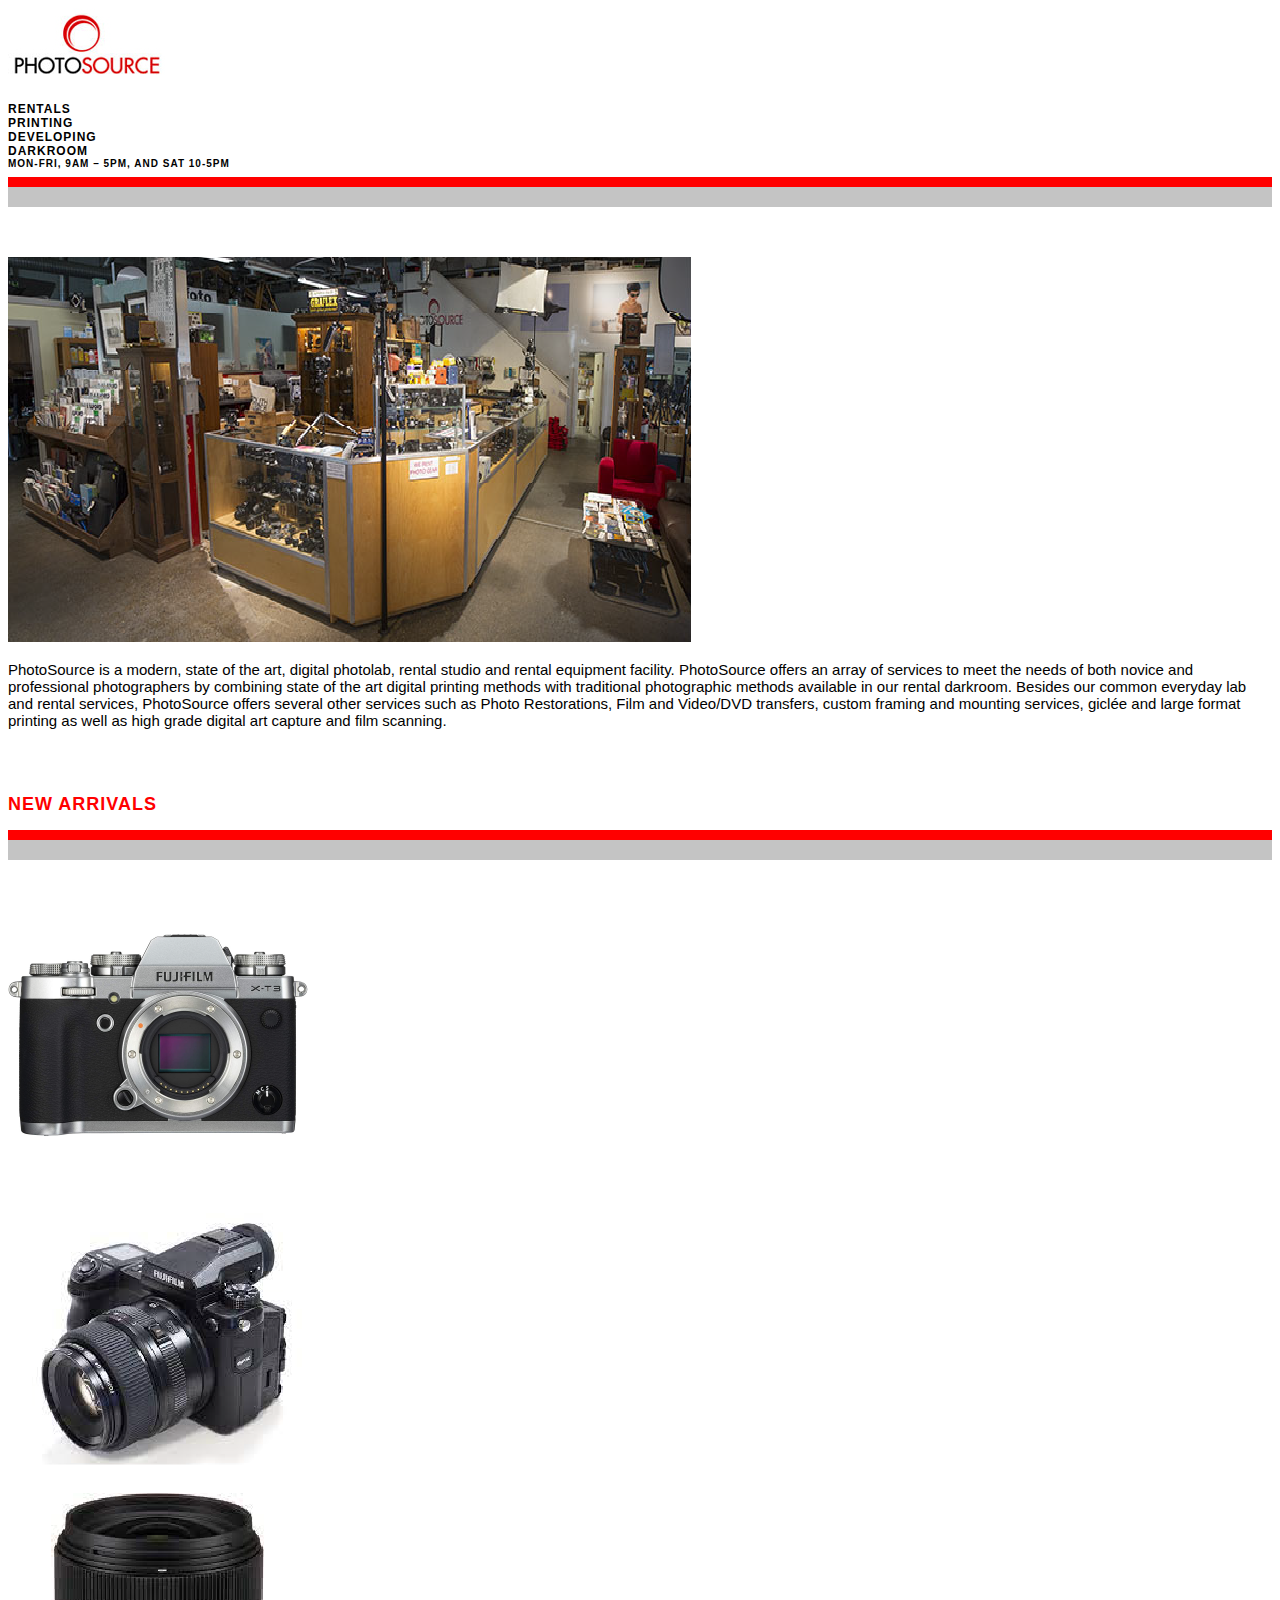
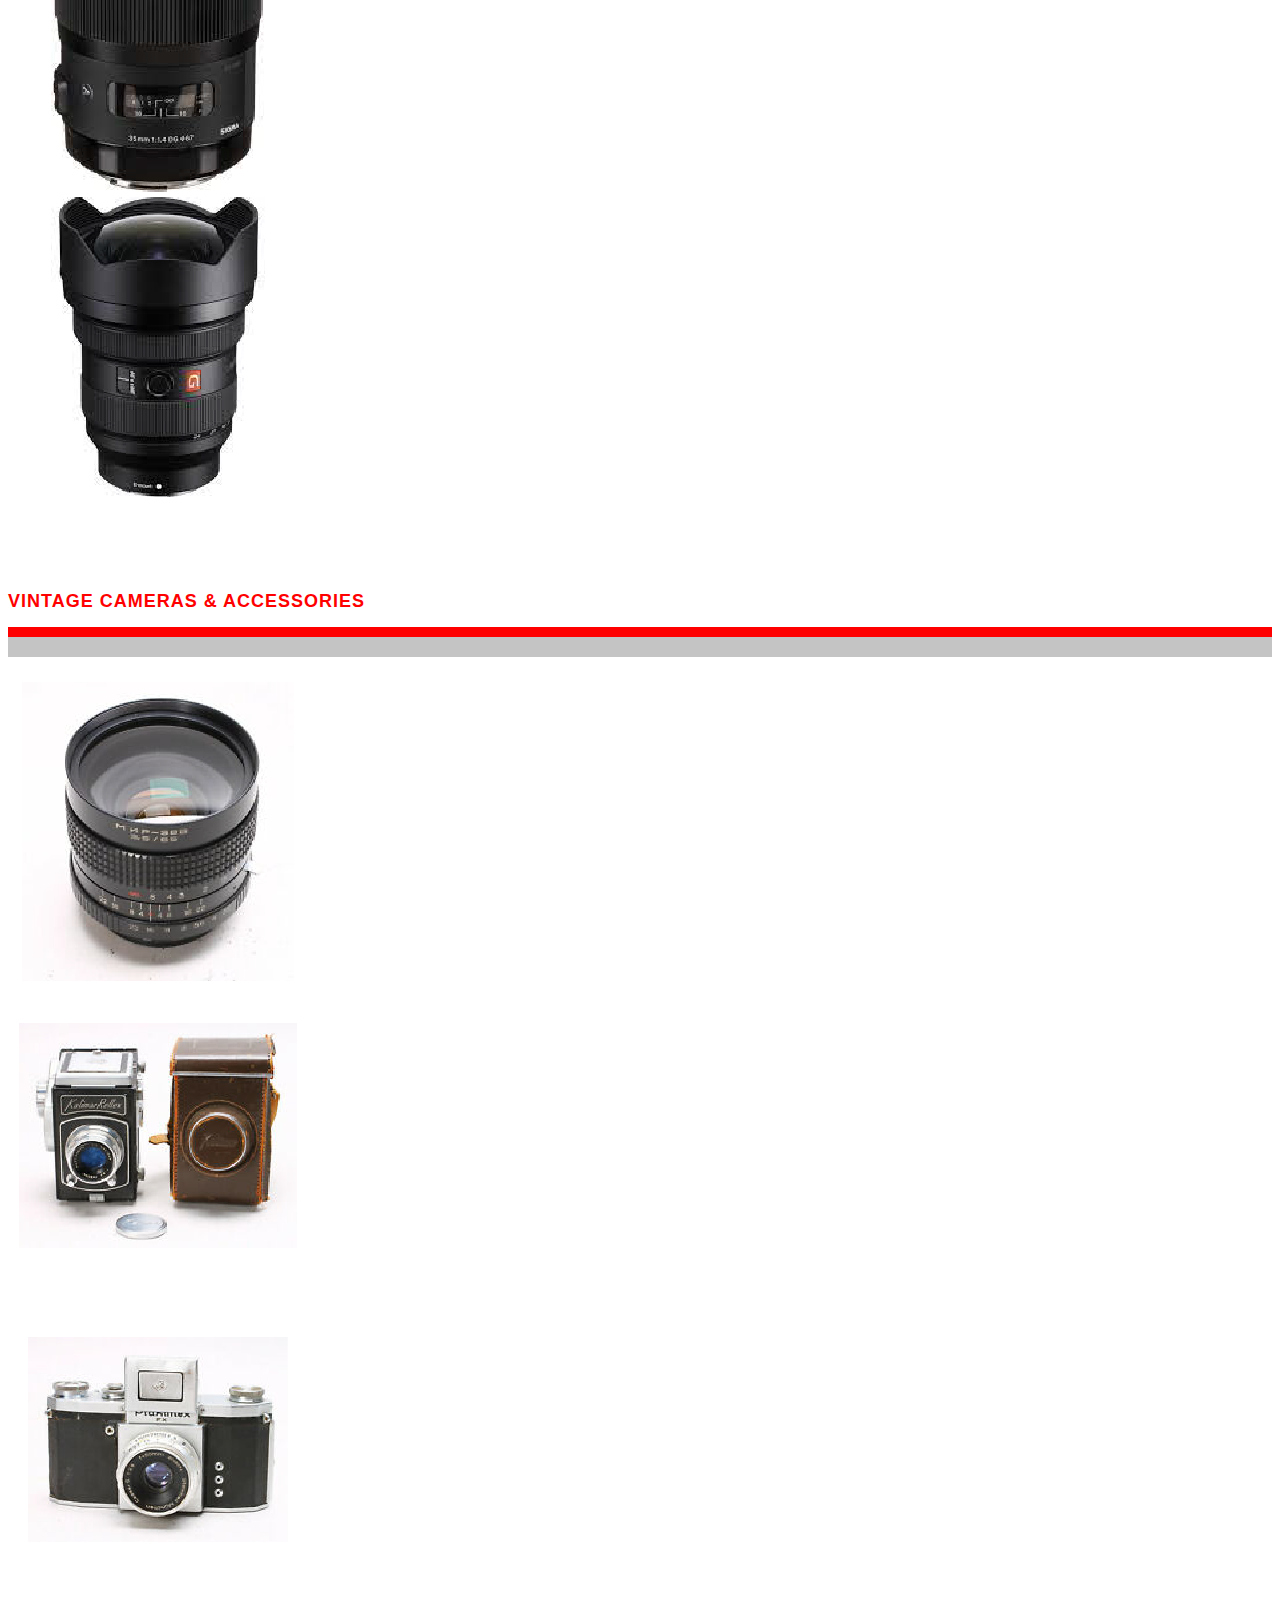
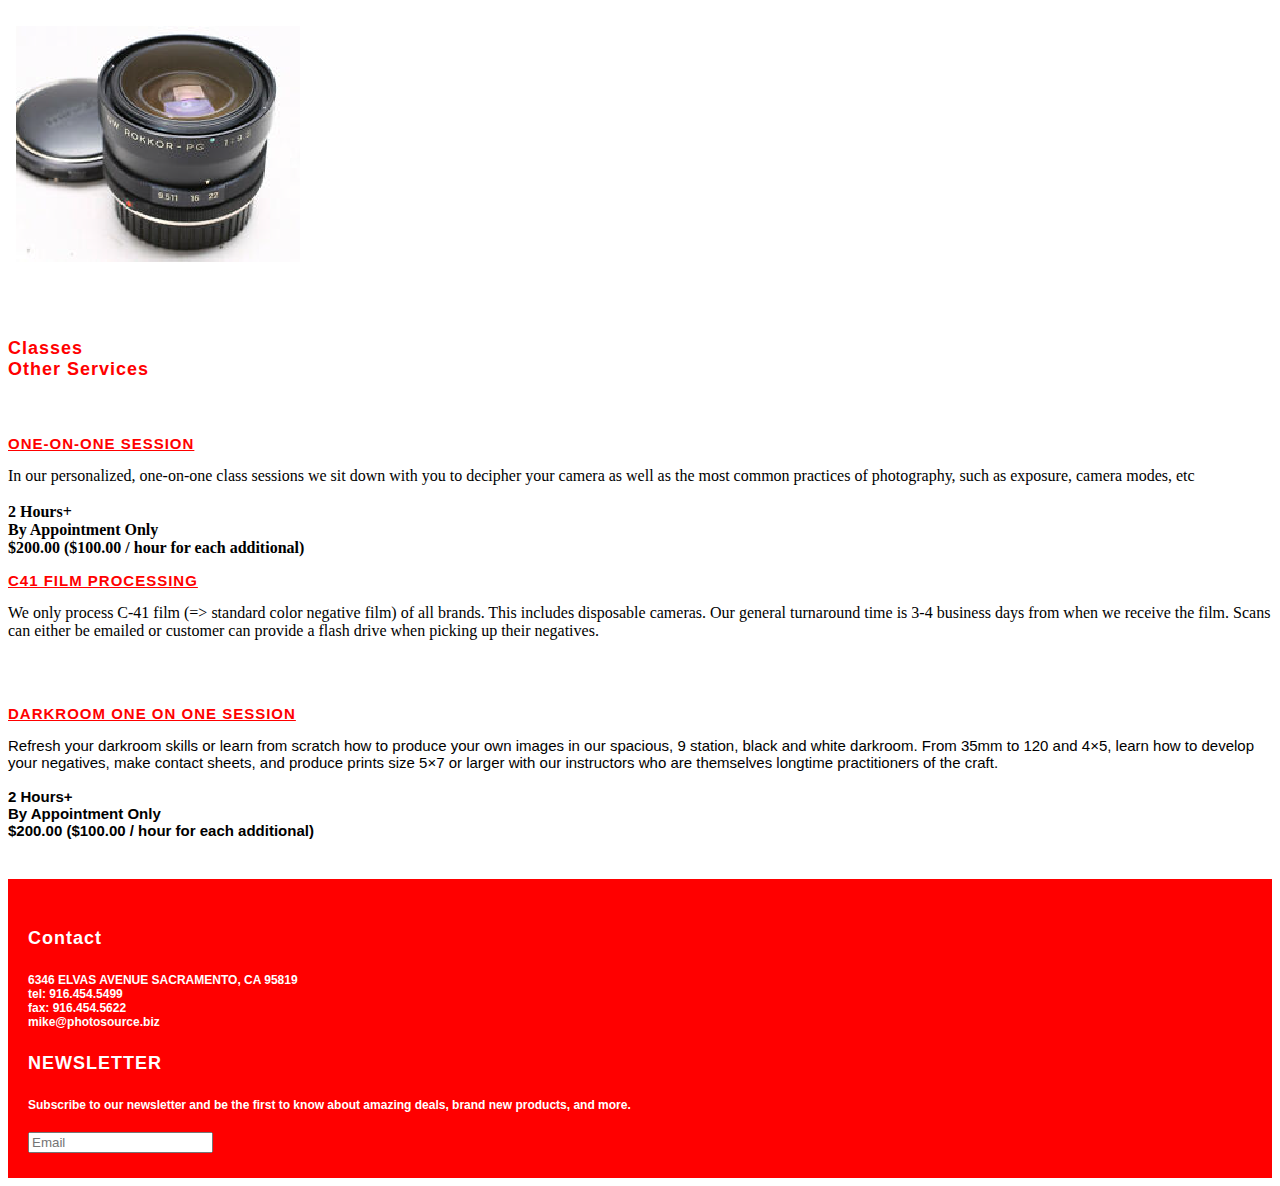
==== commit bfa808ce: "may 7" ====
--- a/index.html
+++ b/index.html
@@ -11,14 +11,14 @@
 <link href="css/styles.css" type="text/css" rel="stylesheet">
 
 <style>
-body div {border:1px solid none}
+body div {border:1px solid bnone}
 </style>
 </head>
 <body>
 
-
-<div class="container">
-  <div class="row">
+  <div id=padding4>
+<div class="container">
+  <div class="row justify-content-beginning">
     <div class="col-sm-3">
       <img src="images/mark.png"
       class="img-fluid rounded mx-auto d-block"
@@ -27,27 +27,30 @@
     </div>
   </div>
 </div>
+</div>
 
 
 <h1>
-<div class="container">
+<div class="container-fluid">
   <div class="row justify-content-end">
-    <div class="col-sm-2">
+    <div class="col-sm-1">
       <a href="page2.html">RENTALS</a>
     </div>
-    <div class="col-sm-2">
+    <div class="col-sm-1">
       PRINTING
     </div>
-    <div class="col-sm-2">
+    <div class="col-sm-1">
       DEVELOPING
     </div>
-    <div class="col-sm-2">
+    <div class="col-sm-1">
         DARKROOM
     </div>
-    <div class="col-sm-1">
-      Hours
-    </div>
+    <div class="col-sm-4">
+        <div id="times">MON-FRI, 9AM – 5PM, AND SAT 10-5PM
+    </div>
+  </div>
 </h1>
+
 
 <div id=topred></div>
 <div id=topgray></div>
@@ -67,7 +70,6 @@
     </div>
   </div>
 </div>
-
 
 
 <h2>
@@ -118,6 +120,7 @@
   </div>
 </div>
 </div>
+
 
 <h2>
 <div class="container">
@@ -141,6 +144,7 @@
   </div>
 </div>
 
+
 <div id=topgray>
   <div class="container">
     <div class="row">
@@ -182,6 +186,7 @@
 </div>
 </div>
 
+
 <h2>
 <div class="container">
   <div class="row justify-content-between">
@@ -194,6 +199,7 @@
   </div>
 </div>
 </h2>
+
 
 <div class="container">
     <div id=padding1>
@@ -222,15 +228,6 @@
   </div>
 </div>
 </div>
-
-<div class="container">
-  <div class="row">
-    <div class="col-sm-6">
-      <img src="images/marks.png"
-           class="img-fluid"
-           alt="marks"
-           title="list of marks"/>
-
 
 
 <div class="container">
@@ -262,10 +259,6 @@
         </div>
 
 
-
-
-
-
     <script src="https://cdn.jsdelivr.net/npm/bootstrap@5.1.3/dist/js/bootstrap.bundle.min.js" integrity="sha384-ka7Sk0Gln4gmtz2MlQnikT1wXgYsOg+OMhuP+IlRH9sENBO0LRn5q+8nbTov4+1p" crossorigin="anonymous"></script>
   </body>
 </html>
--- a/css/styles.css
+++ b/css/styles.css
@@ -2,7 +2,7 @@
 h1 {
   font-family: "Arial";
   font-weight: bold;
-  font-size: 15px;
+  font-size: 12px;
   letter-spacing: 1px;
 }
 
@@ -91,6 +91,10 @@
   padding-top: 50px;
 }
 
+#padding4{
+  padding-bottom: 15px;
+}
+
 #backgroundred{
   background-color: red;
 }
@@ -103,4 +107,8 @@
   text-decoration: none;
   color: Black;
 }
+
+#times{
+  font-size:10px
+}
 /* example comment syntax */
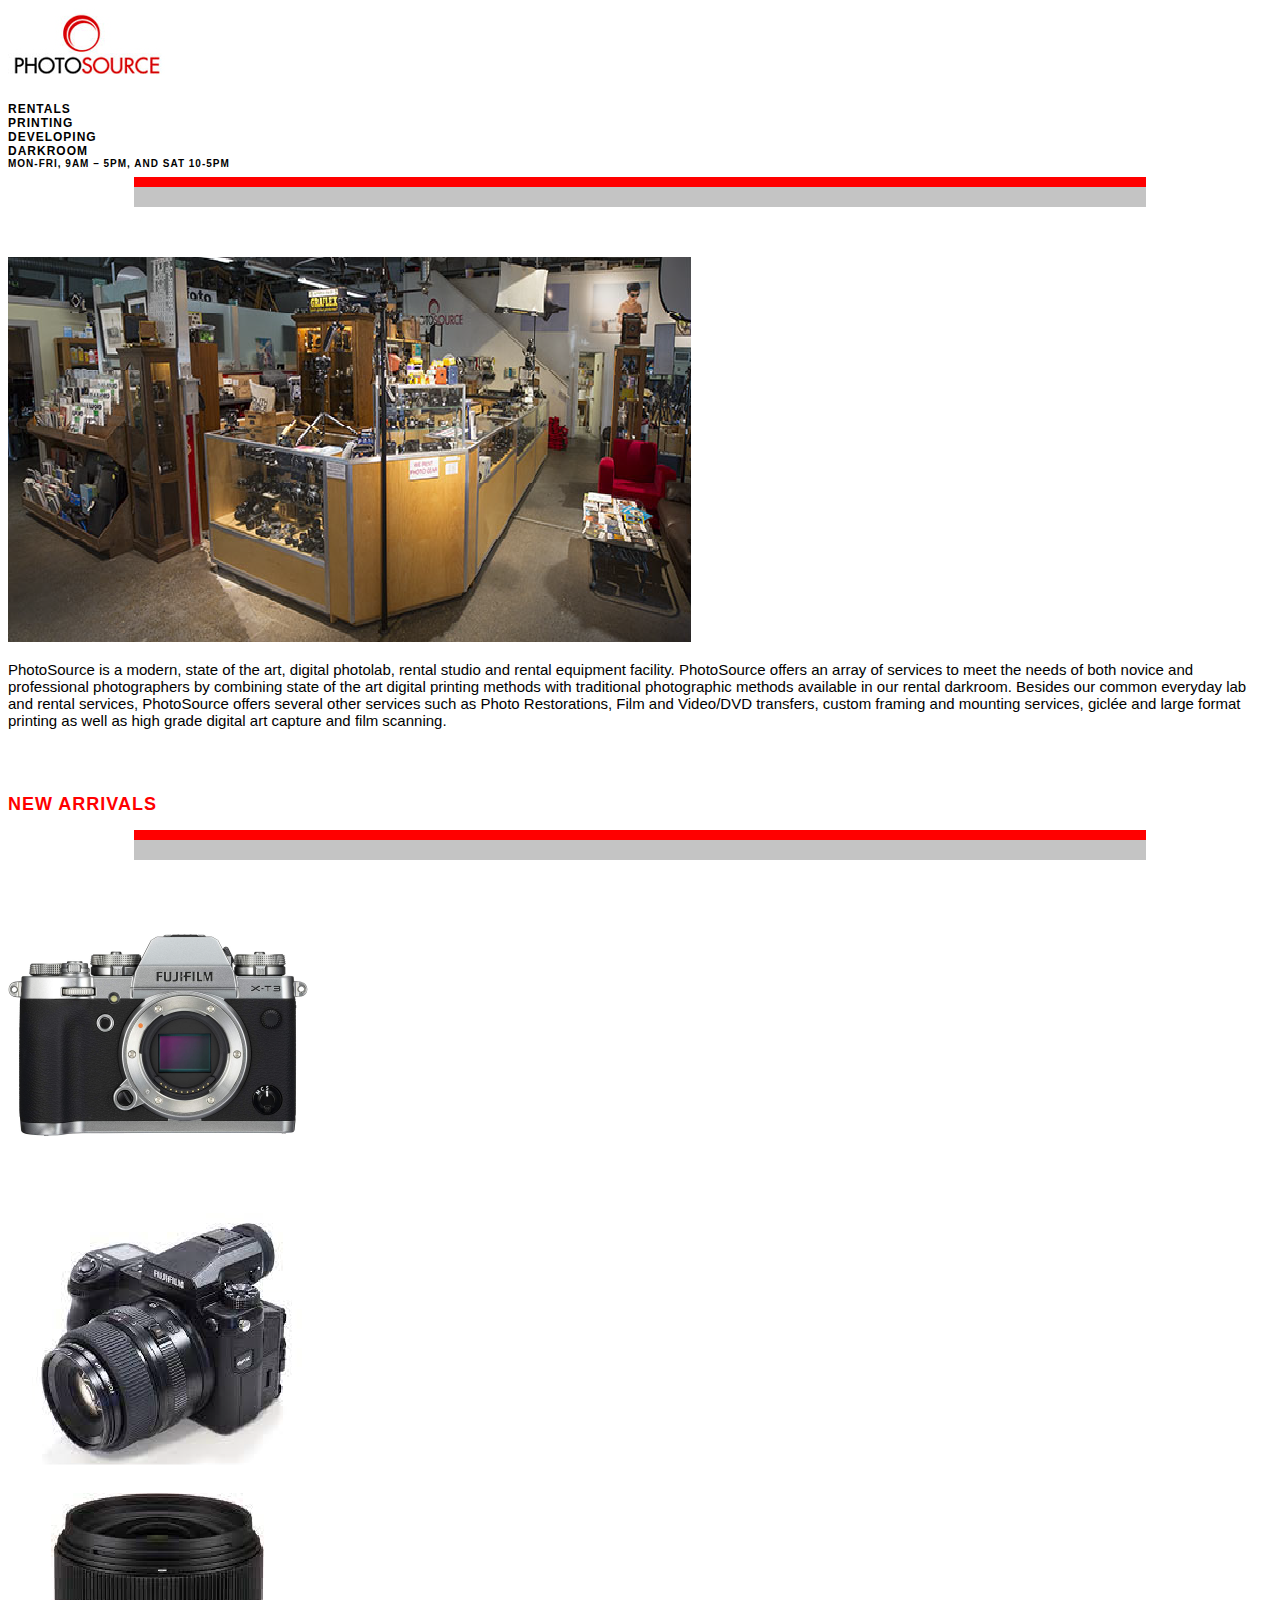
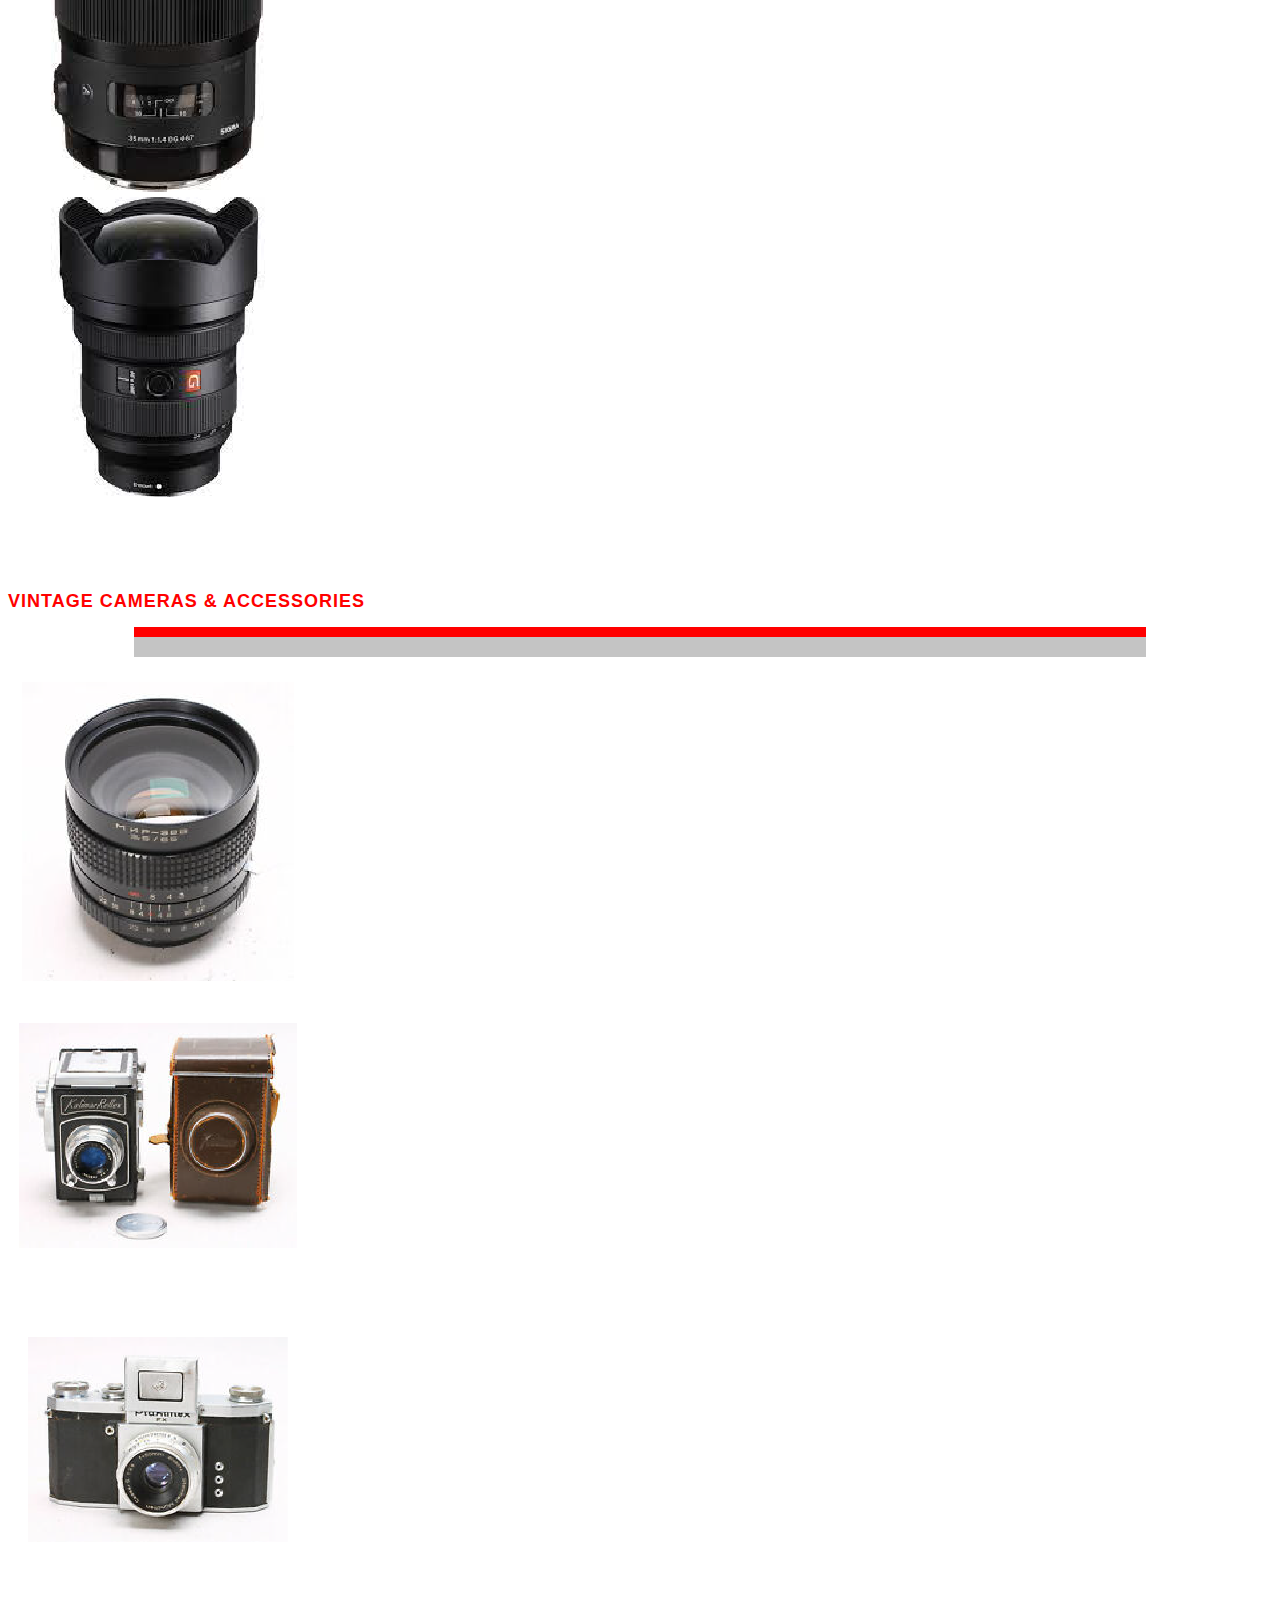
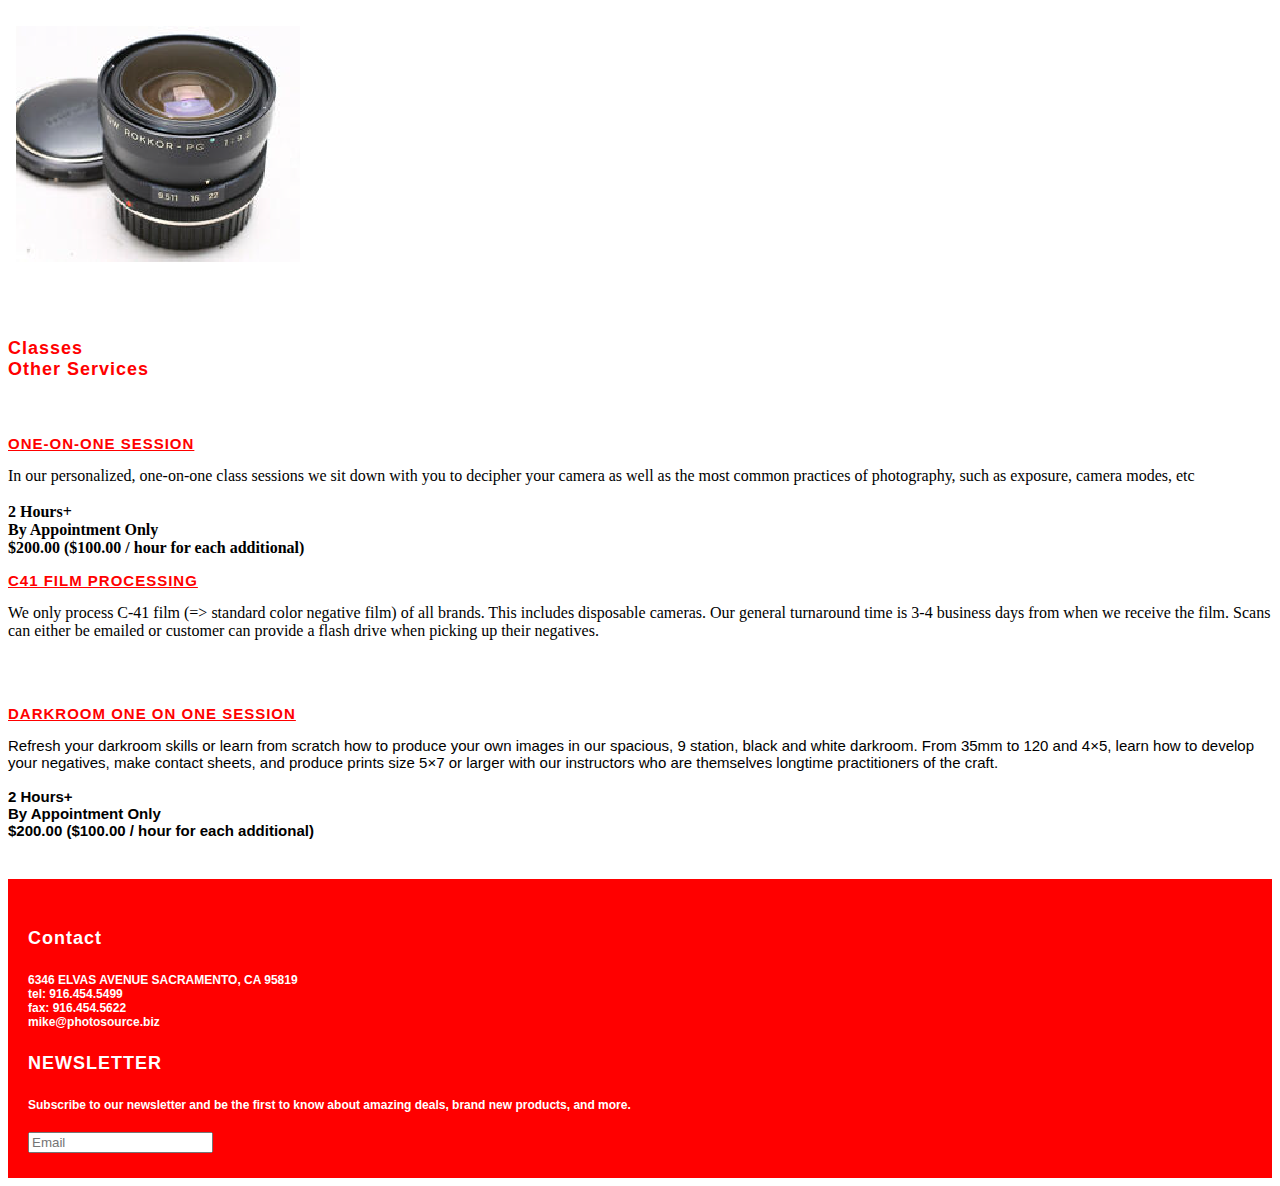
==== commit d57e5706: "may8" ====
--- a/index.html
+++ b/index.html
@@ -11,7 +11,7 @@
 <link href="css/styles.css" type="text/css" rel="stylesheet">
 
 <style>
-body div {border:1px solid bnone}
+body div {border:1px solid none}
 </style>
 </head>
 <body>
@@ -49,6 +49,8 @@
         <div id="times">MON-FRI, 9AM – 5PM, AND SAT 10-5PM
     </div>
   </div>
+</div>
+</div>
 </h1>
 
 
--- a/css/styles.css
+++ b/css/styles.css
@@ -58,11 +58,15 @@
 
 
 #topred{
+  margin-left: 10%;
+  margin-right: 10%;
   background-color: red;
   height: 10px;
 }
 
 #topgray{
+  margin-left: 10%;
+  margin-right: 10%;
   background-color: #C4C4C4;
   height: 20px;
 }
@@ -111,4 +115,9 @@
 #times{
   font-size:10px
 }
+
+#padding5{
+  padding-bottom: 10px;
+  padding-top: 10px;
+}
 /* example comment syntax */
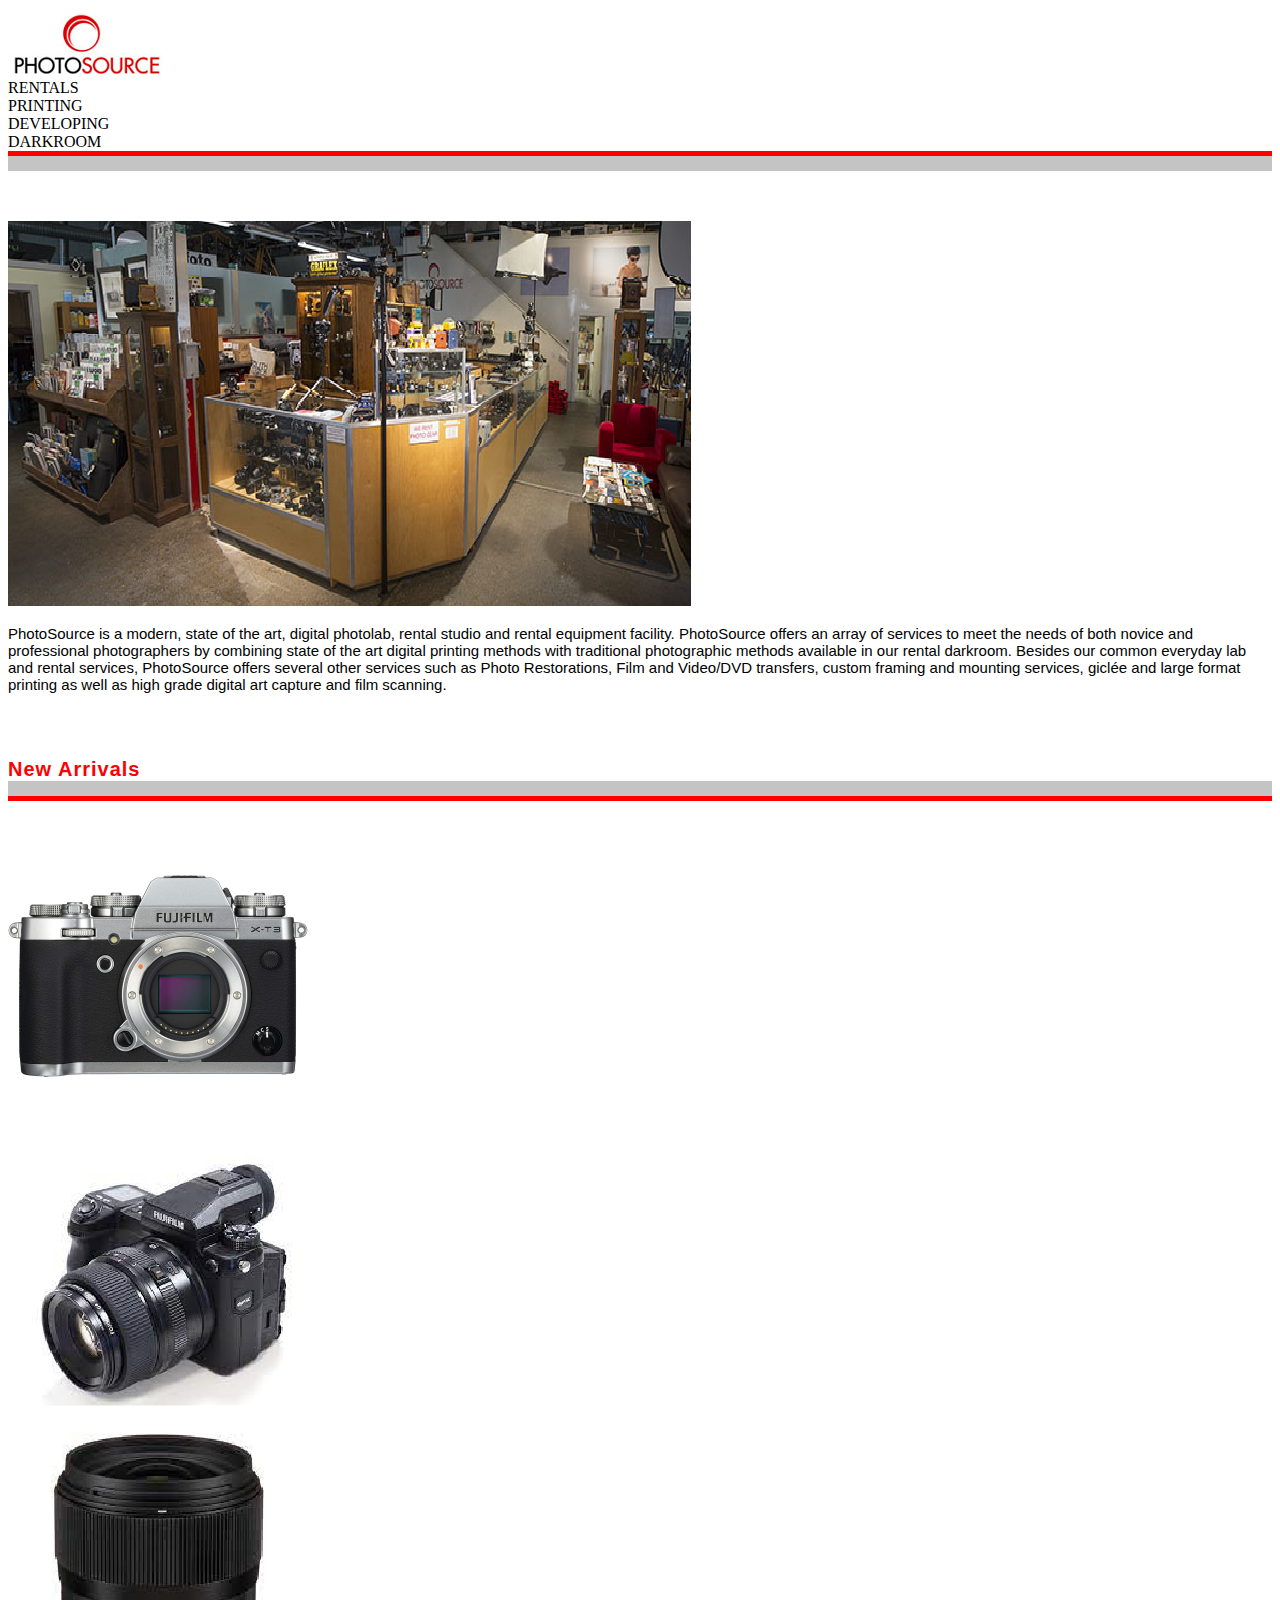
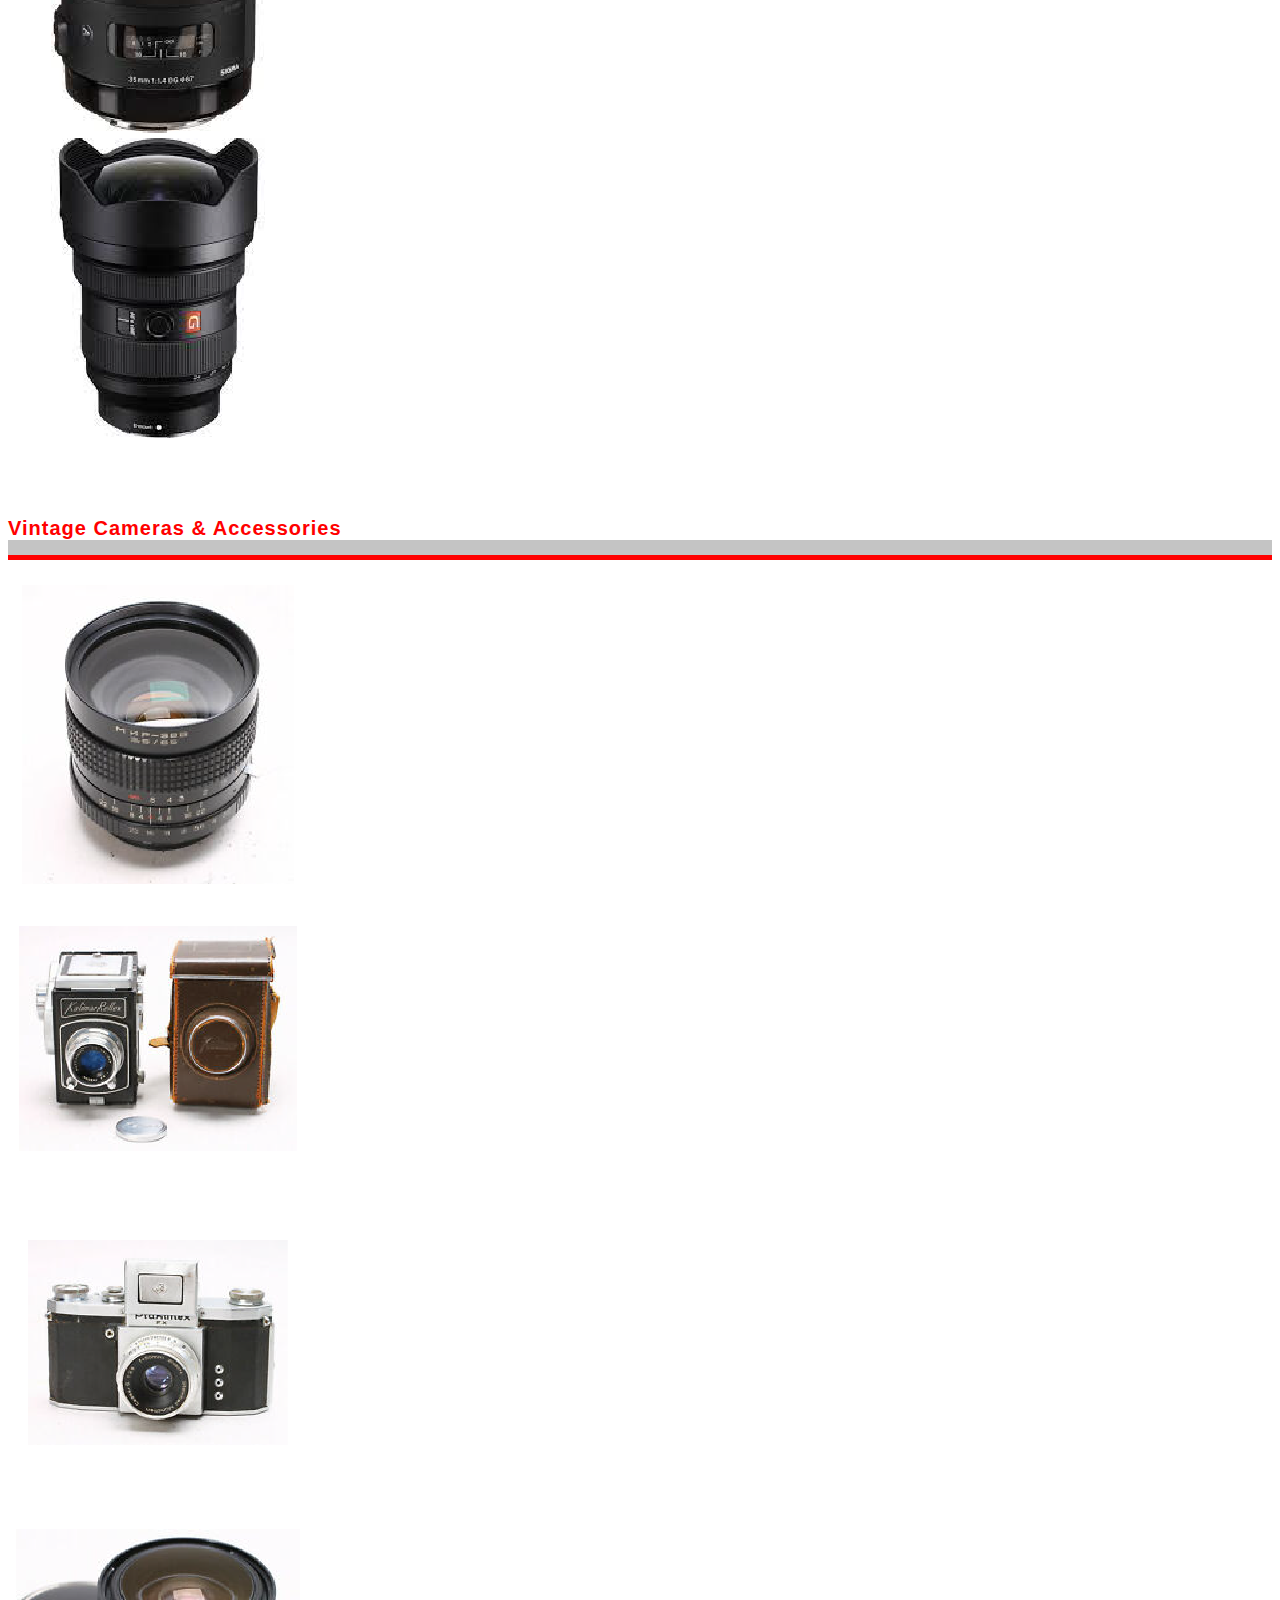
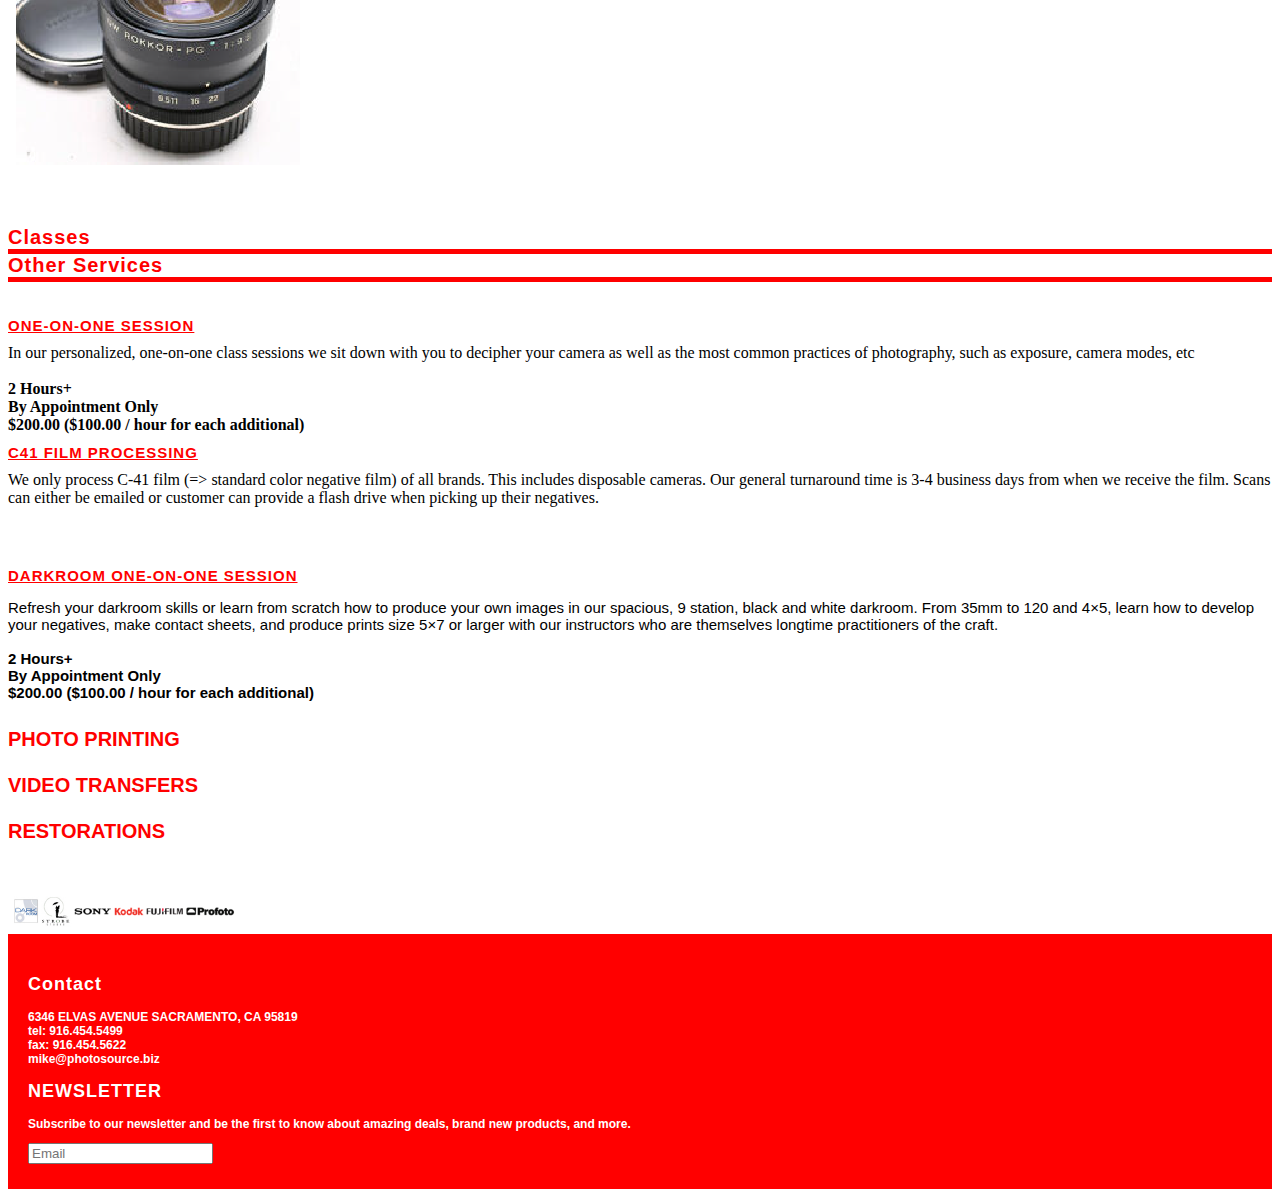
==== commit 0d330b92: "may20" ====
--- a/index.html
+++ b/index.html
@@ -1,119 +1,114 @@
 <!DOCTYPE html>
-
 <html lang="en">
-  <head>
-    <title>Photosource</title>
-
-    <link href="https://cdn.jsdelivr.net/npm/bootstrap@5.1.3/dist/css/bootstrap.min.css" rel="stylesheet" integrity="sha384-1BmE4kWBq78iYhFldvKuhfTAU6auU8tT94WrHftjDbrCEXSU1oBoqyl2QvZ6jIW3" crossorigin="anonymous">
+<head></head>
+<title>Photosource</title>
+
+
+<link href="https://cdn.jsdelivr.net/npm/bootstrap@5.1.3/dist/css/bootstrap.min.css" rel="stylesheet" integrity="sha384-1BmE4kWBq78iYhFldvKuhfTAU6auU8tT94WrHftjDbrCEXSU1oBoqyl2QvZ6jIW3" crossorigin="anonymous">
+
 
     <!-- links to style sheets, google fonts, etc. go here -->
 
+
 <link href="css/styles.css" type="text/css" rel="stylesheet">
+
 
 <style>
 body div {border:1px solid none}
 </style>
-</head>
+
 <body>
 
-  <div id=padding4>
-<div class="container">
-  <div class="row justify-content-beginning">
-    <div class="col-sm-3">
-      <img src="images/mark.png"
-      class="img-fluid rounded mx-auto d-block"
-      alt="photosource logo"
-      title="photosource logo"/>
-    </div>
-  </div>
-</div>
-</div>
-
-
-<h1>
-<div class="container-fluid">
-  <div class="row justify-content-end">
-    <div class="col-sm-1">
+<header class="page-header">
+  <div class="container-fluid">
+        <img src="images/mark.png"
+        class="img-fluid"
+        alt="photosource logo"
+        title="photosource logo"/>
+      </div>
+    </div>
+  </div>
+  <div class="row justify-content-center">
+    <div class="col-sm-2">
       <a href="page2.html">RENTALS</a>
     </div>
-    <div class="col-sm-1">
-      PRINTING
-    </div>
-    <div class="col-sm-1">
-      DEVELOPING
-    </div>
-    <div class="col-sm-1">
-        DARKROOM
-    </div>
-    <div class="col-sm-4">
-        <div id="times">MON-FRI, 9AM – 5PM, AND SAT 10-5PM
-    </div>
-  </div>
-</div>
-</div>
-</h1>
-
-
-<div id=topred></div>
-<div id=topgray></div>
-
-
-<div id=image>
-<div class="container">
-  <div class="row">
-    <div class="col-sm-6">
-      <img src="images/interior_2020.png"
-           class="img-fluid"
-           alt="interior"
-           title="the interior of photosource"/>
-    </div>
-    <div class="col-sm-3 offset-md-1">
-      <p class="bodyp">PhotoSource is a modern, state of the art, digital photolab, rental studio and rental equipment facility. PhotoSource offers an array of services to meet the needs of both novice and professional photographers by combining state of the art digital printing methods with traditional photographic methods available in our rental darkroom. Besides our common everyday lab and rental services, PhotoSource offers several other services such as Photo Restorations, Film and Video/DVD transfers, custom framing and mounting services, giclée and large format printing as well as high grade digital art capture and film scanning.</p>
-    </div>
-  </div>
-</div>
-
-
-<h2>
+    <div class="col-sm-2">
+      <a href="page2.html">PRINTING</a>
+    </div>
+    <div class="col-sm-2">
+      <a href="page2.html">DEVELOPING</a>
+    </div>
+    <div class="col-sm-2">
+  <a href="page2.html">DARKROOM</a>
+  </div>
+  </div>
+</header>
+
+
+<div id=red></div>
+<div id=gray></div>
+
+
+<div id=imagepadding>
+  <div class="container">
+    <div class="row">
+      <div class="col-sm-7">
+        <img src="images/interior_2020.png"
+        class="img-fluid"
+        alt="interior"
+        title="the interior of photosource"/>
+      </div>
+      <div class="col-sm-5">
+        <p class="bodyp">PhotoSource is a modern, state of the art, digital photolab, rental studio and rental equipment facility.
+          PhotoSource offers an array of services to meet the needs of both novice and professional photographers by combining
+          state of the art digital printing methods with traditional photographic methods available in our rental darkroom.
+          Besides our common everyday lab and rental services, PhotoSource offers several other services such as Photo Restorations,
+          Film and Video/DVD transfers, custom framing and mounting services, giclée and large format printing as well as high grade
+          digital art capture and film scanning.</p>
+      </div>
+    </div>
+</div>
+
+
+<div id=titles>
 <div class="container">
   <div class="row">
     <div class="col-sm-12">
-      <div id=padding3>
-      NEW ARRIVALS
-    </div>
-  </div>
-</div>
-</div>
-</h2>
-
-
-<div id="topred"></div>
-<div id="topgray"></div>
-
-
-
-<div class="container">
-  <div id=padding1>
+      <div id=padding2>
+      New Arrivals
+    </div>
+  </div>
+</div>
+</div>
+</div>
+
+
+<div id="gray"></div>
+<div id="red"></div>
+
+
+<div class="container">
+  <div id=padding>
   <div class="row justify-content-evenly">
-    <div class="col-sm-2 border bg-light">
+    <div class="col-sm-2">
       <img src="images/fujixt3body.png"
            class="img-fluid"
            alt="fluji film x-t3 body camera"
            title="fiju film x-t3 body camera"/>
     </div>
-    <div class="col-sm-2 border bg-light">
+    <div class="col-sm-2">
       <img src="images/fujigfx50s.png"
            class="img-fluid"
            alt="fluji film gfx 50s camera"
            title="fluji film gfx 50s camera"/>
     </div>
-    <div class="col-sm-2 border bg-light">
+    <div class="col-sm-2">
       <img src="images/sigmalens.png"
            class="img-fluid"
            alt="sigma 35 milimeter 1.4 art lens "
            title="sigma 35mm 1.4 art lens"/>
     </div>
-  <div class="col-sm-2 border bg-light">
+  <div class="col-sm-2">
       <img src="images/sonyfe.png"
            class="img-fluid"
            alt="sony FE 12 to 24 milimeter lens"
@@ -124,61 +119,45 @@
 </div>
 
 
-<h2>
+<div id=titles>
 <div class="container">
       <div class="row">
-        <div id=padding3>
+        <div id=padding2>
         <div class="col-sm-12">
-          VINTAGE CAMERAS & ACCESSORIES
-    </div>
-  </div>
-</div>
-</div>
-</h2>
-
-
-<div id=topred>
-  <div class="container">
-    <div class="row">
-      <div class="col-sm-12">
-      </div>
-    </div>
-  </div>
-</div>
-
-
-<div id=topgray>
-  <div class="container">
-    <div class="row">
-      <div class="col-sm-12">
-      </div>
-    </div>
-  </div>
-</div>
-
-
-<div class="container">
-    <div id=padding1>
+          Vintage Cameras & Accessories
+    </div>
+  </div>
+</div>
+</div>
+</div>
+
+
+<div id=gray></div>
+<div id=red></div>
+
+
+<div class="container">
+    <div id=padding>
   <div class="row justify-content-evenly">
-    <div class="col-sm-2 border bg-light">
+    <div class="col-sm-2">
       <img src="images/mir65mmlens.png"
            class="img-fluid"
            alt="mir 65 milimeter lens"
            title="mir 65mm lens"/>
     </div>
-    <div class="col-sm-2 border bg-light">
+    <div class="col-sm-2">
       <img src="images/fujitakalimar.png"
            class="img-fluid"
            alt="fujita 66 kalimar reflex medium format camera"
            title="fujita kalimar"/>
     </div>
-    <div class="col-sm-2 border bg-light">
+    <div class="col-sm-2">
       <img src="images/praktiflex.png"
            class="img-fluid"
            alt="praktiflex fx 35 milimeter slr film camera"
            title="praktiflex 35mm camera"/>
     </div>
-    <div class="col-sm-2 border bg-light">
+    <div class="col-sm-2">
       <img src="images/minoltarokkorlens.png"
            class="img-fluid"
            alt="minolta UW rokkor 18 milimeter fisheye lens"
@@ -189,76 +168,103 @@
 </div>
 
 
-<h2>
-<div class="container">
+<div id=titles>
+  <div class="container">
+    <div class="row justify-content-between">
+      <div class="col-sm-5">
+        Classes
+        <div id=red></div>
+      </div>
+      <div class="col-sm-5">
+        Other Services
+        <div id=red></div>
+      </div>
+    </div>
+  </div>
+</div>
+
+
+
+<div class="container">
+    <div id=padding>
   <div class="row justify-content-between">
-    <div class="col-sm-5 border bg-light">
-      Classes
-    </div>
-    <div class="col-sm-5 border bg-light">
-      Other Services
-    </div>
-  </div>
-</div>
-</h2>
-
-
-<div class="container">
+    <div class="col-sm-5">
+      <h1><u>ONE-ON-ONE SESSION<br></u></h1>
+      In our personalized, one-on-one class sessions we sit down with you to decipher your camera as well as the most
+      common practices of photography, such as exposure, camera modes, etc<br><br><b> 2 Hours+<br>By Appointment
+        Only<br> $200.00 ($100.00 / hour for each additional)</b>
+    </div>
+    <div class="col-sm-5">
+      <h1><u>C41 FILM PROCESSING<br></u></h1>
+      We only process C-41 film (=> standard color negative film) of all brands. This includes disposable cameras. Our
+      general turnaround time is 3-4 business days from when we receive the film. Scans can either be emailed or customer
+      can provide a flash drive when picking up their negatives.
+    </div>
+  </div>
+</div>
+</div>
+
+
+<div class="container">
+    <div id=padding>
+  <div class="row justify-content-between">
+    <div class="col-sm-5">
+      <h1><u>DARKROOM ONE-ON-ONE SESSION<br></u></h1>
+        <p class="bodyp">
+      Refresh your darkroom skills or learn from scratch how to produce your own images in our spacious, 9 station, black and
+      white darkroom. From 35mm to 120 and 4×5, learn how to develop your negatives, make contact sheets, and produce prints
+      size 5×7 or larger with our instructors who are themselves longtime practitioners of the craft.<br><br> <b>2 Hours+<br>
+      By Appointment Only<br> $200.00 ($100.00 / hour for each additional)</b></p>
+    </div>
+    <div class="col-sm-5">
+      <h4>PHOTO PRINTING<br><br>
+      VIDEO TRANSFERS<br><br>
+      RESTORATIONS</h4>
+    </div>
+  </div>
+</div>
+</div>
+
+
+<div class="container">
+  <div class="row">
+    <div class="col-sm-2">
+      <img src="images/bottommarks.png"
+           alt="fluji film x-t3 body camera"
+           title="fiju film x-t3 body camera"/>
+    </div>
+  </div>
+</div>
+
+
+<div class="container">
+  <div id=backgroundred>
     <div id=padding1>
-  <div class="row justify-content-between">
-    <div class="col-sm-5 border bg-light">
-      <h3><u>ONE-ON-ONE SESSION<br></u></h3>
-      In our personalized, one-on-one class sessions we sit down with you to decipher your camera as well as the most common practices of photography, such as exposure, camera modes, etc<br><br><b> 2 Hours+<br>By Appointment Only<br> $200.00 ($100.00 / hour for each additional)</b>
-    </div>
-    <div class="col-sm-5 border bg-light">
-      <h3><u>C41 FILM PROCESSING<br></u></h3>
-      We only process C-41 film (=> standard color negative film) of all brands. This includes disposable cameras. Our general turnaround time is 3-4 business days from when we receive the film. Scans can either be emailed or customer can provide a flash drive when picking up their negatives.
-    </div>
-  </div>
-</div>
-</div>
-
-
-<div class="container">
-    <div id=padding1>
-  <div class="row justify-content-between">
-    <div class="col-sm-5 border bg-light">
-      <h3><u>DARKROOM ONE ON ONE SESSION<br></u></h3>
-        <p class="bodyp">
-      Refresh your darkroom skills or learn from scratch how to produce your own images in our spacious, 9 station, black and white darkroom. From 35mm to 120 and 4×5, learn how to develop your negatives, make contact sheets, and produce prints size 5×7 or larger with our instructors who are themselves longtime practitioners of the craft.<br><br> <b>2 Hours+<br> By Appointment Only<br> $200.00 ($100.00 / hour for each additional)</b></p>
-    </div>
-  </div>
-</div>
-</div>
-
-
-<div class="container">
-  <div id=backgroundred>
-    <div id=padding2>
       <div class="row">
         <div class="col-sm-4">
-          <h4><b>Contact<br></b></h4>
+          <h2><b>Contact<br></b></h2>
           <p class="bodyp">
-            <p class="footer"><h5>6346 ELVAS AVENUE SACRAMENTO, CA 95819<br>
+            <p class="footer"><h3>6346 ELVAS AVENUE SACRAMENTO, CA 95819<br>
               <b>tel:</b> 916.454.5499<br>
               <b>fax:</b> 916.454.5622<br>
-              mike@photosource.biz<br></p></p></h5>
+              mike@photosource.biz<br></p></p></h3>
             </div>
             <div class="col-sm-5">
             </div>
             <div class="col-sm-3">
-              <h4><b>NEWSLETTER<br></b></h4>
+              <h2><b>NEWSLETTER<br></b></h2>
               <p class="footer">
                 <p class="bodyp">
-                  <h5>Subscribe to our newsletter and be the first to know about amazing deals, brand new products, and more.</p></p></h5>
-                  <form>
-                    <input class="form-control" type="text" placeholder="Email" aria-label="Search">
-                  </form>
+                  <h3>Subscribe to our newsletter and be the first to know about amazing deals, brand new products, and
+                    more.</p></p></h3>
+                    <form>
+                      <input class="form-control" type="text" placeholder="Email" aria-label="Search">
+                    </form>
+                  </div>
                 </div>
               </div>
             </div>
           </div>
-        </div>
 
 
     <script src="https://cdn.jsdelivr.net/npm/bootstrap@5.1.3/dist/js/bootstrap.bundle.min.js" integrity="sha384-ka7Sk0Gln4gmtz2MlQnikT1wXgYsOg+OMhuP+IlRH9sENBO0LRn5q+8nbTov4+1p" crossorigin="anonymous"></script>
--- a/css/styles.css
+++ b/css/styles.css
@@ -1,25 +1,25 @@
-
-h1 {
-  font-family: "Arial";
-  font-weight: bold;
-  font-size: 12px;
-  letter-spacing: 1px;
-}
 
 .bodyp{
 font-family: "Arial";
 font-size: 15px
 }
 
-h2{
+#titles{
   font-family: "Arial";
   font-weight: bold;
-  font-size: 18px;
+  font-size: 20px;
   letter-spacing: 1px;
   color: red;
 }
 
-h3{
+#titles2{
+  font-family: "Arial";
+  font-size: 20px;
+  letter-spacing: 1px;
+  color: red;
+}
+
+h1{
   font-family: "Arial";
   color:red;
   font-weight: bold;
@@ -28,7 +28,7 @@
   color: red;
 }
 
-h4{
+h2{
   font-family: "Arial";
   color:white;
   font-weight: bold;
@@ -36,10 +36,17 @@
   letter-spacing: 1px
 }
 
-h5{
+h3{
   font-family: "Arial";
   font-size: 12px;
   color: white;
+}
+
+h4{
+  font-family: "Arial";
+  font-weight:bold;
+  font-size: 20px;
+  color: red;
 }
 
 .footer{
@@ -57,46 +64,44 @@
 }
 
 
-#topred{
-  margin-left: 10%;
-  margin-right: 10%;
+#red{
   background-color: red;
-  height: 10px;
+  height: 5px;
 }
 
-#topgray{
-  margin-left: 10%;
-  margin-right: 10%;
+#gray{
   background-color: #C4C4C4;
-  height: 20px;
+  height: 15px;
 }
 
-#image{
+#imagepadding{
   padding-top: 50px;
 }
 
-#padding1{
+#padding{
   padding-bottom: 25px;
   padding-top: 25px;
 }
 
-#padding{
-  padding-top: 25px;
-}
-
-#padding2{
+#padding1{
   padding-left: 20px;
   padding-right: 20px;
   padding-bottom: 25px;
   padding-top: 25px
 }
 
-#padding3{
+#padding2{
   padding-top: 50px;
 }
 
+#padding3{
+  padding-bottom: 15px;
+  padding-top: 15px;
+}
+
 #padding4{
-  padding-bottom: 15px;
+  padding-bottom: 10px;
+  padding-top: 10px;
 }
 
 #backgroundred{
@@ -112,12 +117,8 @@
   color: Black;
 }
 
-#times{
-  font-size:10px
-}
-
-#padding5{
-  padding-bottom: 10px;
-  padding-top: 10px;
+#bottomnumber{
+letter-spacing: 25px;
+font-family: "Arial";
 }
 /* example comment syntax */
